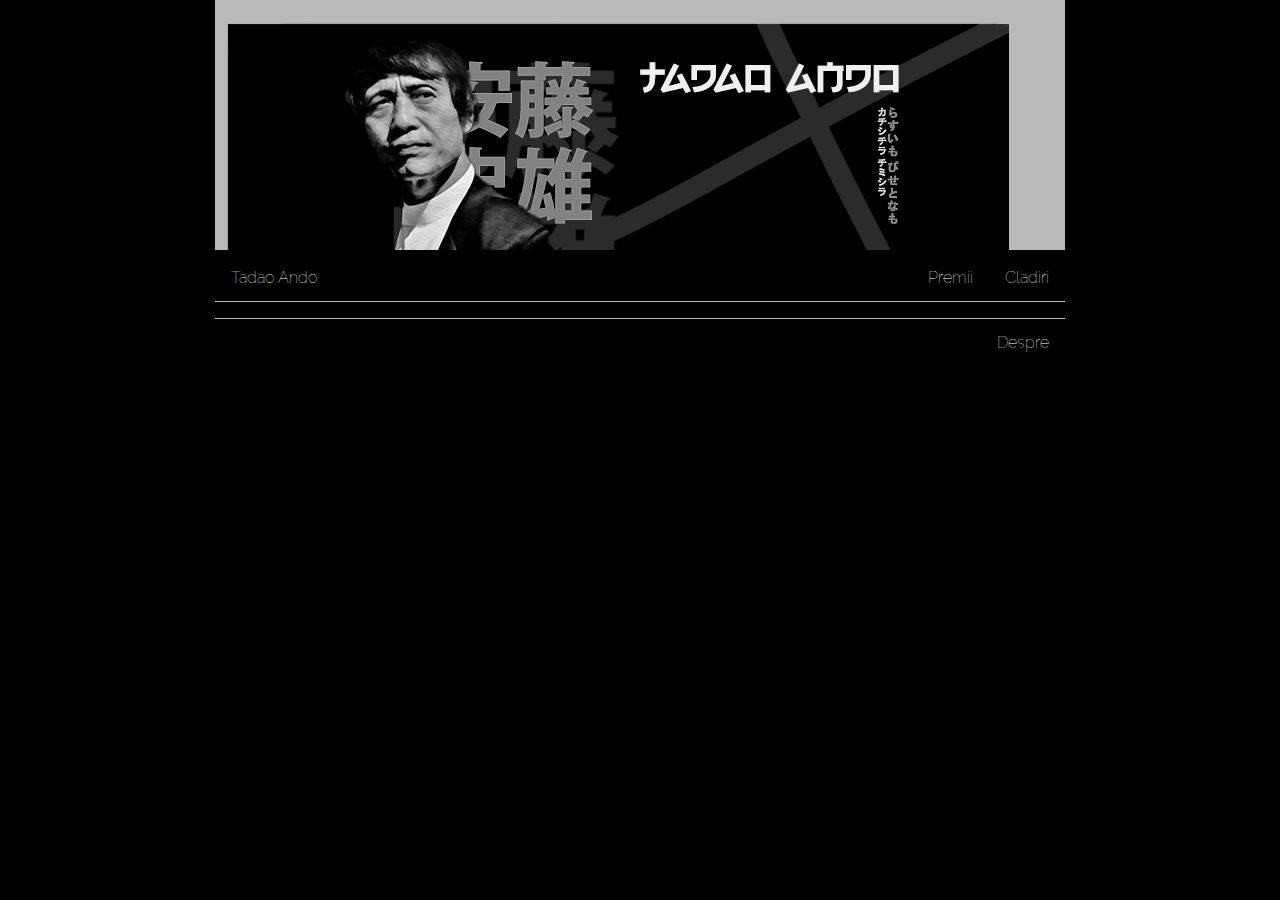
==== cladiri.html @ da0ffe70 "renamed pages" ====
<!DOCTYPE html>

<html style="overflow: visible">

<head>
    <script src="p5.js"></script>
    <script src="p5.sound.min.js"></script>
    <link rel="stylesheet" type="text/css" href="css.css" media="screen" />
    <link rel="stylesheet" type="text/css" href="csspag.css" media="screen" />
</head>

<body style="position: absolute; background-color:black;">

    <div class="bannerstatic" id="bnrstt">
    </div>

    <a href="index.html"><img src="banner.png" class="banner" id="bannerimg"></a>

    <ul class="topnav" id="topnav">
        <li id="home"><a href="tadao.html"><b>Tadao Ando</b></a></li>
        <li><a href="cladiri.html"><b>Cladiri</b></a></li>
        <li><a href="premii.html"><b>Premii</b></a></li>
    </ul>

    <div class="mainbody" id="body">

        <ul class="bottomnav" id="botnav">
            <li><a><b>Despre</b></a>
            </li>
        </ul>
    </div>
    <script src="js static banners/crossstatic.js"></script>
    <script src="js static banners/sketchstatic.js"></script>
</body>

</html>
---- css.css ----
html,
body {
    height: 100%;
    width: 100%;
    padding: 0;
    margin: 0;
    overflow-y: scroll;
    position: absolute;
}

.animation {
    width: 100%;
    height: 100%;
    position: fixed;
    z-index: 1000;
    top: 0;
    left: 0;
}

.banners-container {
    display: table;
    width: 100%;
    height: 100%;
    table-layout: fixed;
    background-color: #000;
}

.banners-container:hover .banner {
    opacity: 0.3;
}

.banners-container .banner {
    display: table-cell;
    height: 100%;
    width: 25%;
    background-size: cover;
    position: relative;
    background-position: center center;
    -webkit-transition: all 300ms ease;
    -moz-transition: all 300ms ease;
    -ms-transition: all 300ms ease;
    -o-transition: all 300ms ease;
    transition: all 300ms ease;
}

.banners-container .banner:hover {
    width: 50%;
    opacity: 1;
}

.banners-container .banner .banner-copy {
    position: absolute;
    bottom: 80px;
    width: 100%;
    text-align: center;
    color: #FFF;
}

.link1::before {
    content: " ";
    position: absolute;
    top: 0;
    left: 0;
    width: 100%;
    height: 100%;
}

canvas {
    display: block;
}

@font-face {
    font-family: "Tadao";
    src: url(Font/raleway.thin.ttf) format("truetype");
}

h1,
h5,
li,
.mainbody {
    font-family: "Tadao", "MS PGothic", sans-serif;
    font-size: 16px;
    color: #fff;
    font-weight: 100;
}

.mainbody {
    font-size: 16px;
    color: #fff;
    font-weight: 100;
}
---- csspag.css ----
.banner {
    position: relative;
    left: calc((100% - 850px)/2);
    z-index: 99;
}

.topnav {
    position: relative;
    left: calc((100% - 850px)/2);
    width: 850px;
    list-style-type: none;
    margin: 0;
    padding: 0;
    overflow: hidden;
    border-style: solid;
    border-top-width: 0px;
    border-right-width: 0px;
    border-left-width: 0px;
    border-bottom-width: 1px;
    border-bottom-color: rgb(185, 185, 185);
    z-index: 100;
}

.bottomnav {
    position: relative;
    top: 100%;
    left: calc((100% - 850px)/2);
    width: 850px;
    list-style-type: none;
    margin: 0;
    padding: 0;
    overflow: hidden;
    border-style: solid;
    border-top-width: 1px;
    border-right-width: 0px;
    border-left-width: 0px;
    border-bottom-width: 0px;
    border-top-color: rgb(185, 185, 185);
    z-index: 101;
}

li {
    float: right;
}

#home {
    float: left;
}

li a {
    display: block;
    color: white;
    text-align: center;
    padding: 14px 16px;
    text-decoration: none;
}

.mainbody {
    position: relative;
    margin: 0;
    padding: 16px;
    position: relative;
    left: calc((100% - 850px)/2);
    width: 850px;
    box-sizing: border-box;
    z-index: 102;
}

.ignorecss {
    all: unset;
}

.bannerstatic {
    position: fixed;
    z-index: 1;
}
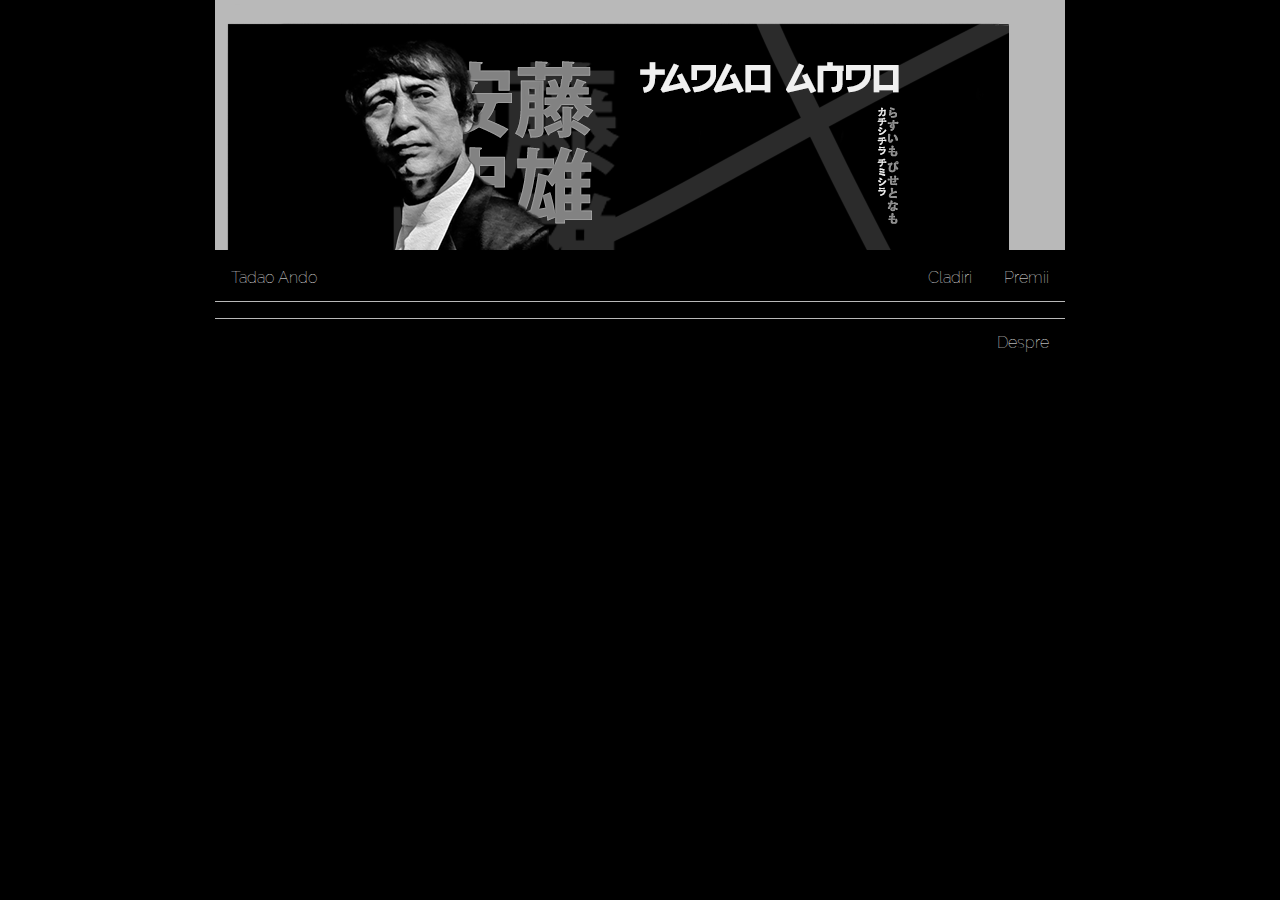
==== commit 0e8ed4bb: "premii" ====
--- a/cladiri.html
+++ b/cladiri.html
@@ -18,8 +18,8 @@
 
     <ul class="topnav" id="topnav">
         <li id="home"><a href="tadao.html"><b>Tadao Ando</b></a></li>
+        <li><a href="premii.html"><b>Premii</b></a></li>
         <li><a href="cladiri.html"><b>Cladiri</b></a></li>
-        <li><a href="premii.html"><b>Premii</b></a></li>
     </ul>
 
     <div class="mainbody" id="body">
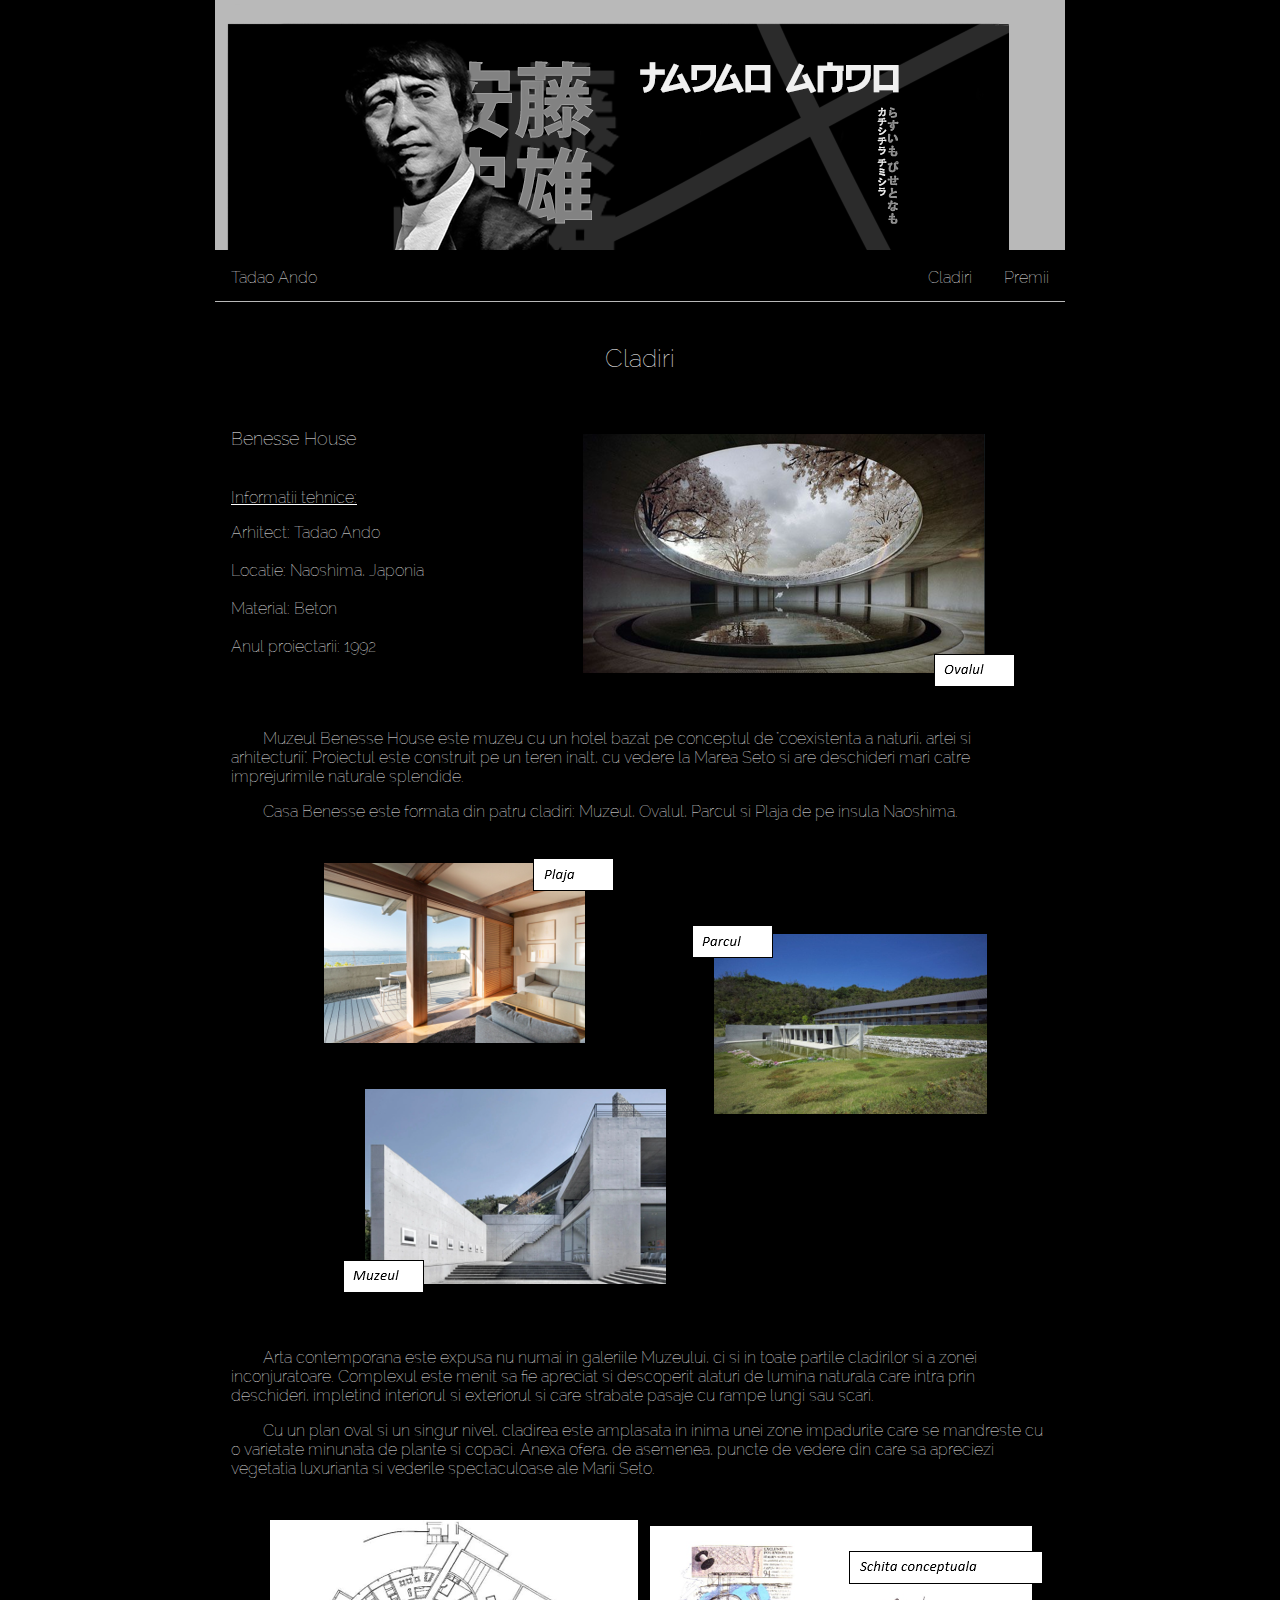
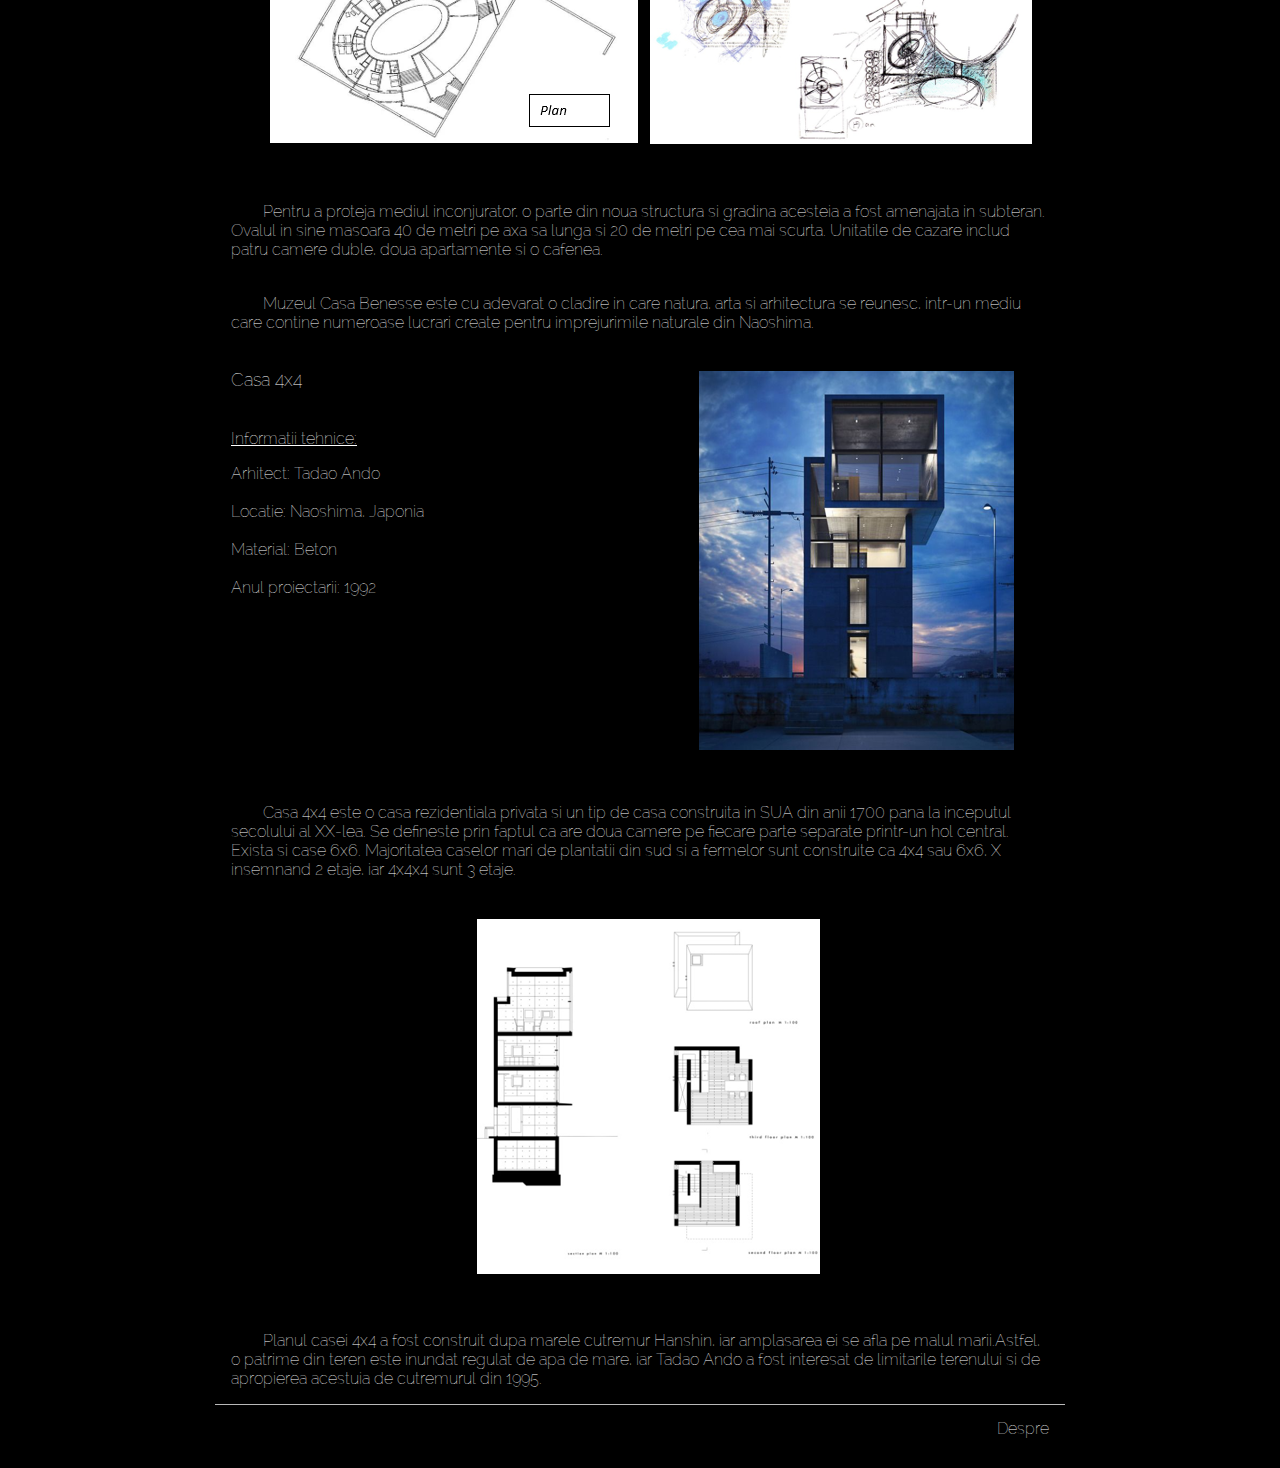
==== commit 46b09091: "work on page 3" ====
--- a/cladiri.html
+++ b/cladiri.html
@@ -7,6 +7,12 @@
     <script src="p5.sound.min.js"></script>
     <link rel="stylesheet" type="text/css" href="css.css" media="screen" />
     <link rel="stylesheet" type="text/css" href="csspag.css" media="screen" />
+
+    <style>
+        #cntr {
+            text-align: center;
+        }
+    </style>
 </head>
 
 <body style="position: absolute; background-color:black;">
@@ -23,6 +29,81 @@
     </ul>
 
     <div class="mainbody" id="body">
+        <div>
+            <p style="font-size: 25px;" id="cntr"><b>Cladiri<br><br></b></p>
+
+            <div>
+                <img style="float: right; margin: 30px; margin-top: 0px;" src="pp3/cld1.png">
+            </div>
+
+            <p style="font-size: 18px;"><b>Benesse House<br><br></b></p>
+
+            <p><u><b>Informatii tehnice:</b></u></p>
+            <p>
+                Arhitect: Tadao Ando<br><br> Locatie: Naoshima, Japonia<br><br> Material: Beton<br><br> Anul proiectarii: 1992<br><br><br><br>
+            </p>
+
+            <p>
+                &emsp;&emsp;Muzeul Benesse House este muzeu cu un hotel bazat pe conceptul de "coexistenta a naturii, artei si arhitecturii". Proiectul este construit pe un teren inalt, cu vedere la Marea Seto si are deschideri mari catre imprejurimile naturale splendide.
+            </p>
+
+            <p>
+                &emsp;&emsp;Casa Benesse este formata din patru cladiri: Muzeul, Ovalul, Parcul si Plaja de pe insula Naoshima.<br><br>
+            </p>
+
+            <div>
+                <img style="float: top; margin: 30px; margin-left: 0px; margin-top: 0px;" src="pp3/cld2.png">
+            </div>
+
+            <p>
+                &emsp;&emsp;Arta contemporana este expusa nu numai in galeriile Muzeului, ci si in toate partile cladirilor si a zonei inconjuratoare. Complexul este menit sa fie apreciat si descoperit alaturi de lumina naturala care intra prin deschideri, impletind
+                interiorul si exteriorul si care strabate pasaje cu rampe lungi sau scari.
+            </p>
+
+            <p>
+                &emsp;&emsp;Cu un plan oval si un singur nivel, cladirea este amplasata in inima unei zone impadurite care se mandreste cu o varietate minunata de plante si copaci. Anexa ofera, de asemenea, puncte de vedere din care sa apreciezi vegetatia luxurianta
+                si vederile spectaculoase ale Marii Seto.<br><br>
+            </p>
+
+            <div>
+                <img style="float: top; margin: 30px; margin-left: 0px; margin-top: 0px;" src="pp3/cld3.png">
+            </div>
+
+            <p>
+                &emsp;&emsp;Pentru a proteja mediul inconjurator, o parte din noua structura si gradina acesteia a fost amenajata in subteran. Ovalul in sine masoara 40 de metri pe axa sa lunga si 20 de metri pe cea mai scurta. Unitatile de cazare includ patru camere
+                duble, doua apartamente si o cafenea. <br><br>
+            </p>
+
+            <p>
+                &emsp;&emsp;Muzeul Casa Benesse este cu adevarat o cladire in care natura, arta si arhitectura se reunesc, intr-un mediu care contine numeroase lucrari create pentru imprejurimile naturale din Naoshima.<br><br>
+            </p>
+
+            <div>
+                <img style="float: right; margin: 30px; margin-top: 0px;" src="pp3/cld4.png">
+            </div>
+
+            <p style="font-size: 18px;"><b>Casa 4x4<br><br></b></p>
+
+            <p><u><b>Informatii tehnice:</b></u></p>
+            <p>
+                Arhitect: Tadao Ando<br><br> Locatie: Naoshima, Japonia<br><br> Material: Beton<br><br> Anul proiectarii: 1992<br><br><br><br><br><br><br><br><br><br><br>
+            </p>
+
+            <p>
+                &emsp;&emsp;Casa 4x4 este o casa rezidentiala privata si un tip de casa construita in SUA din anii 1700 pana la inceputul secolului al XX-lea. Se defineste prin faptul ca are doua camere pe fiecare parte separate printr-un hol central. Exista si case
+                6x6. Majoritatea caselor mari de plantatii din sud si a fermelor sunt construite ca 4x4 sau 6x6, X insemnand 2 etaje, iar 4x4x4 sunt 3 etaje.<br><br>
+            </p>
+
+            <div>
+                <img style="float: top; margin: 30px; margin-left: 0px; margin-top: 0px;" src="pp3/cld5.png">
+            </div>
+
+            <p>
+                &emsp;&emsp;Planul casei 4x4 a fost construit dupa marele cutremur Hanshin, iar amplasarea ei se afla pe malul marii.Astfel, o patrime din teren este inundat regulat de apa de mare, iar Tadao Ando a fost interesat de limitarile terenului si de apropierea
+                acestuia de cutremurul din 1995.
+            </p>
+        </div>
+
 
         <ul class="bottomnav" id="botnav">
             <li><a><b>Despre</b></a>
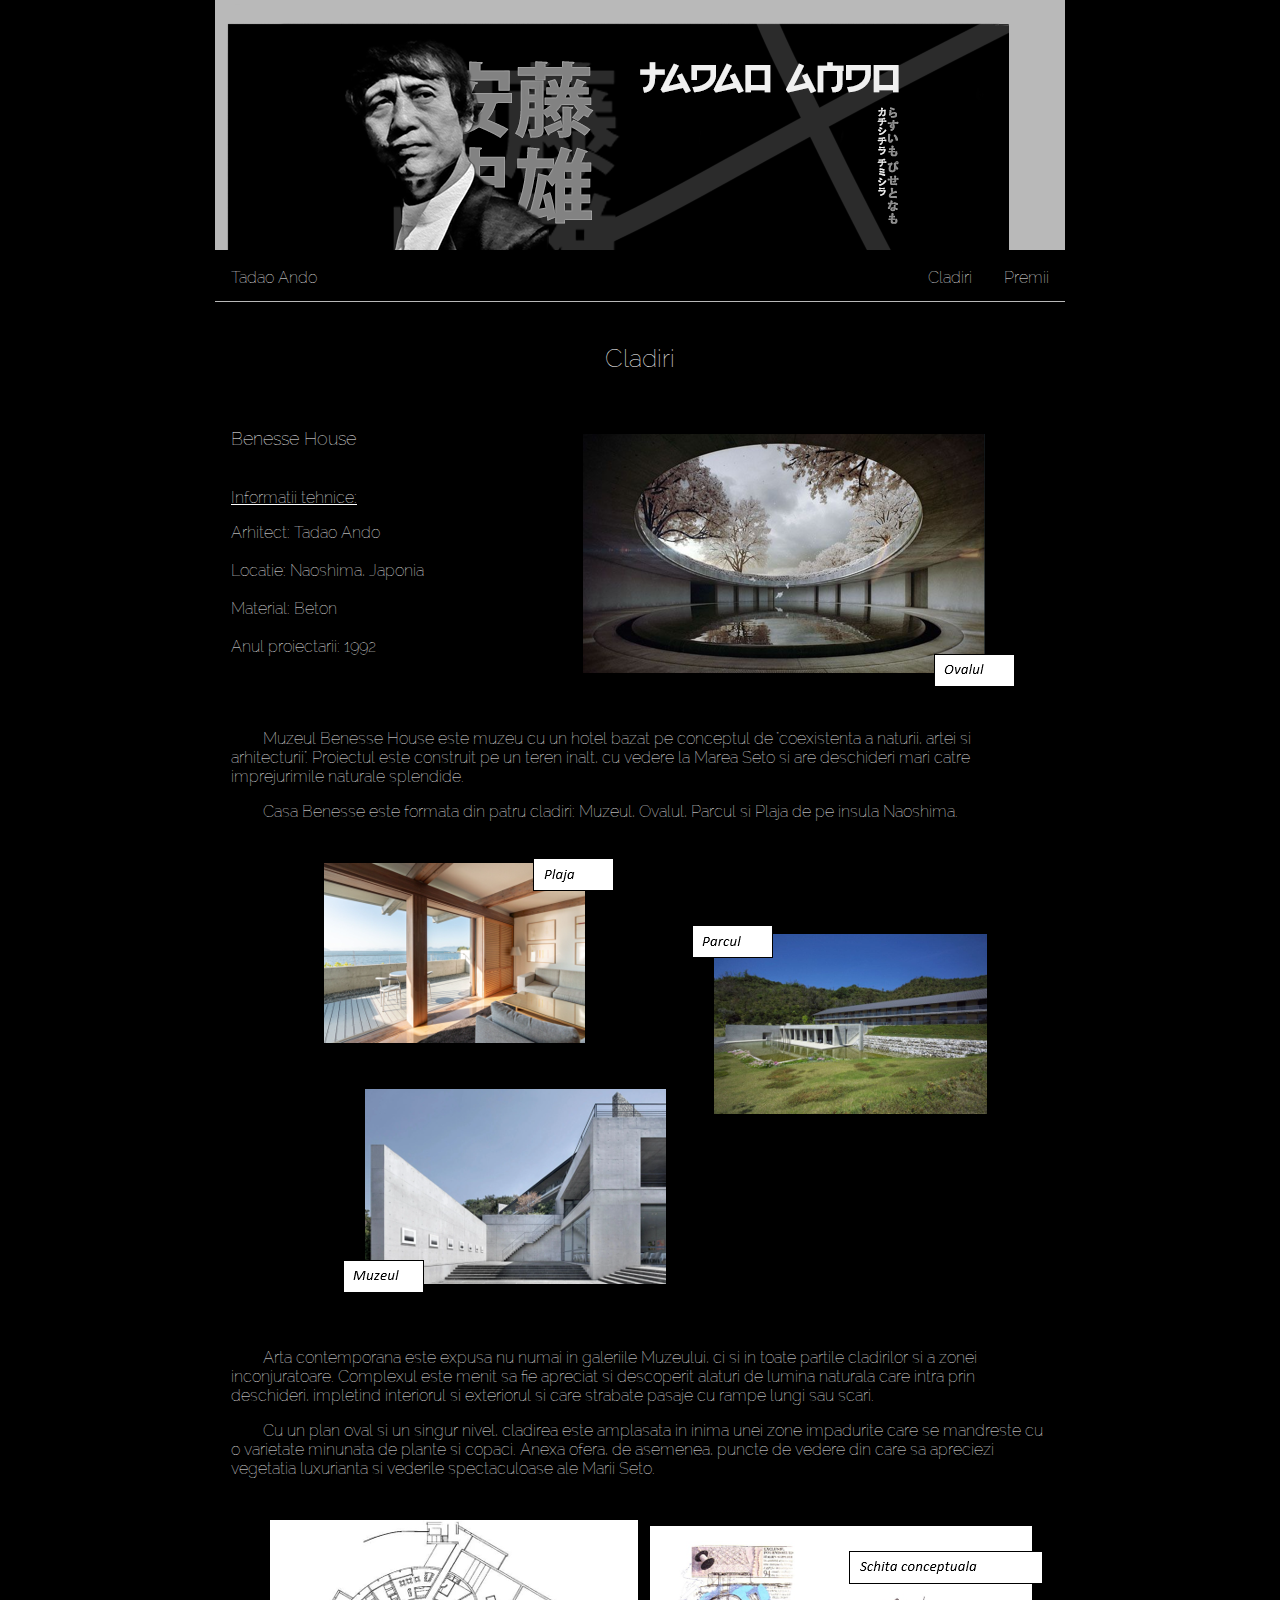
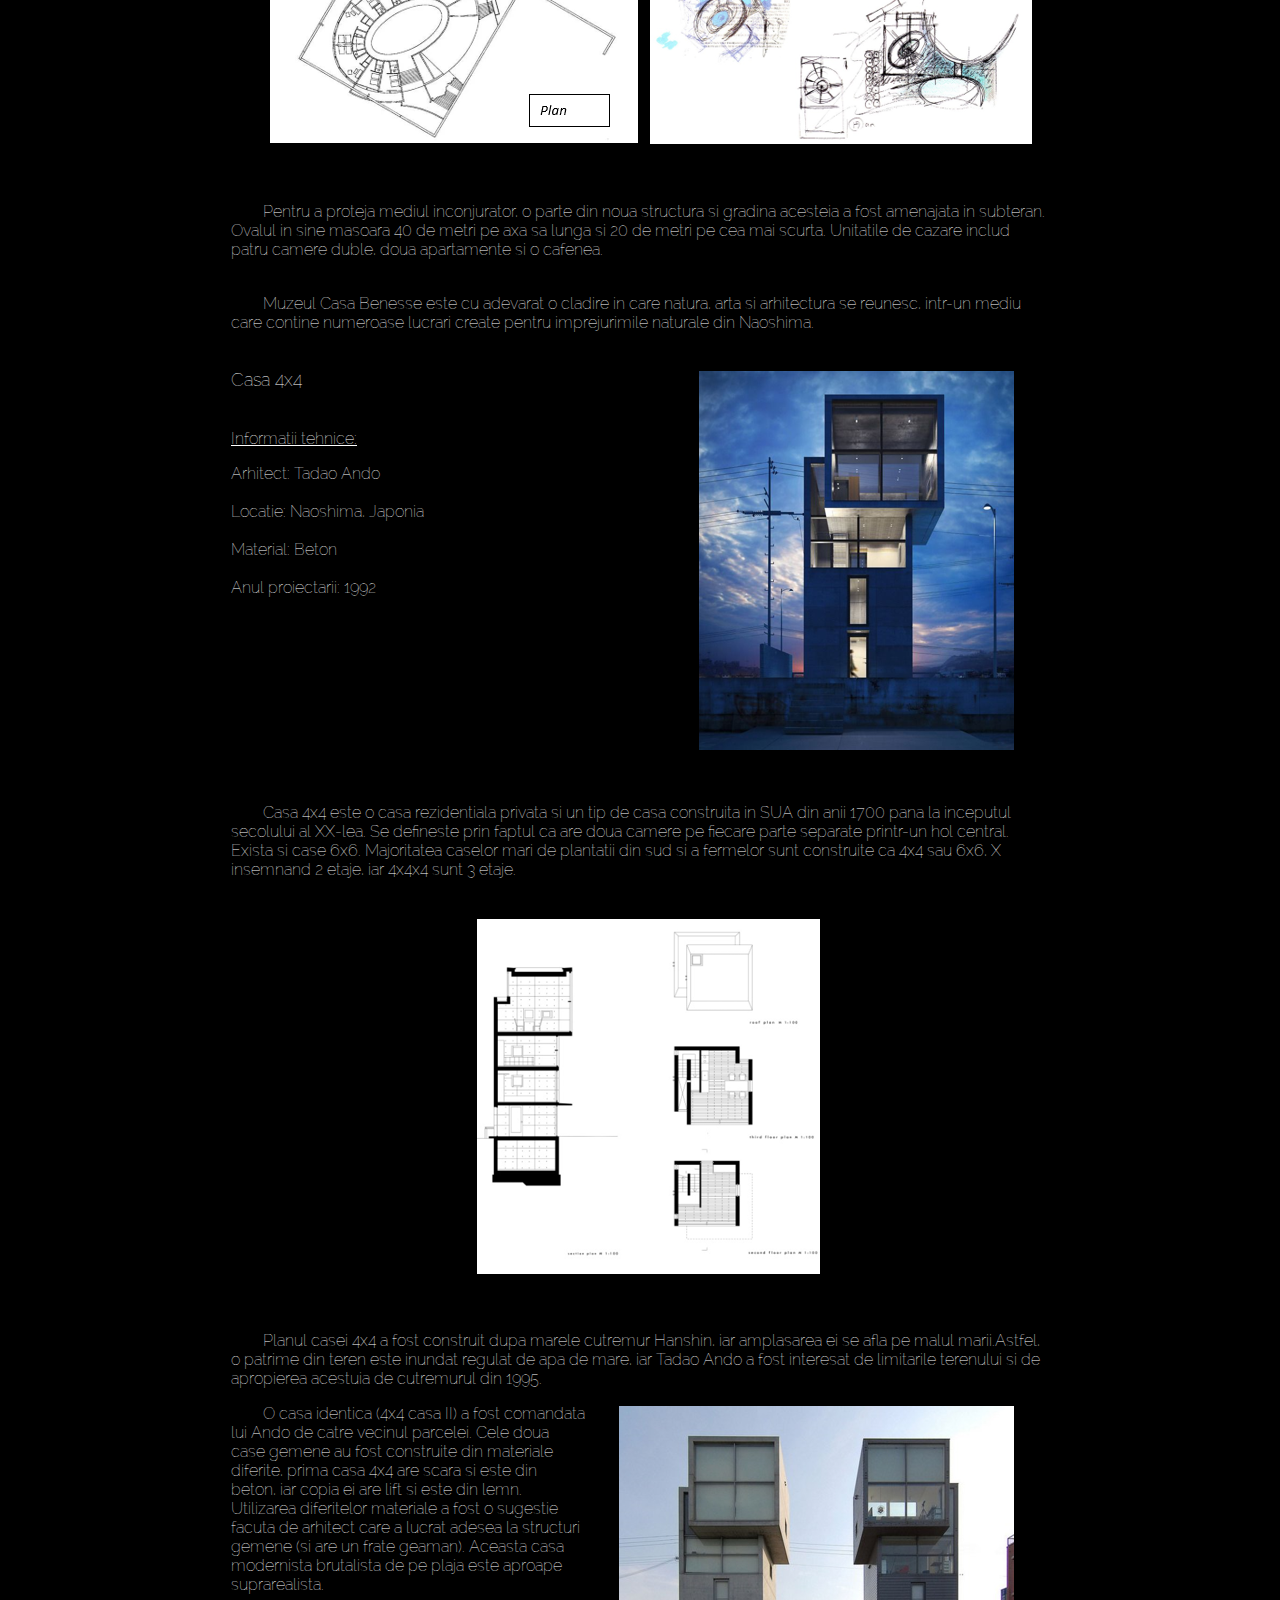
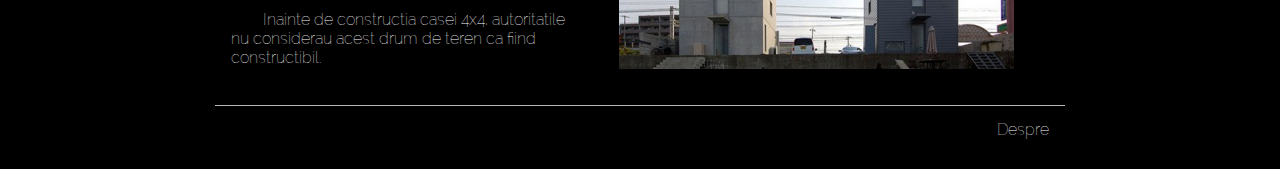
==== commit 67cf6e77: "Update cladiri.html" ====
--- a/cladiri.html
+++ b/cladiri.html
@@ -102,6 +102,19 @@
                 &emsp;&emsp;Planul casei 4x4 a fost construit dupa marele cutremur Hanshin, iar amplasarea ei se afla pe malul marii.Astfel, o patrime din teren este inundat regulat de apa de mare, iar Tadao Ando a fost interesat de limitarile terenului si de apropierea
                 acestuia de cutremurul din 1995.
             </p>
+
+            <div>
+                <img style="float: right; margin: 30px; margin-top: 0px;" src="pp3/cld6.png">
+            </div>
+
+            <p>
+                &emsp;&emsp;O casa identica (4x4 casa II) a fost comandata lui Ando de catre vecinul parcelei. Cele doua case gemene au fost construite din materiale diferite, prima casa 4x4 are scara si este din beton, iar copia ei are lift si este din lemn. Utilizarea
+                diferitelor materiale a fost o sugestie facuta de arhitect care a lucrat adesea la structuri gemene (si are un frate geaman). Aceasta casa modernista brutalista de pe plaja este aproape suprarealista.
+            </p>
+
+            <p>
+                &emsp;&emsp;Inainte de constructia casei 4x4, autoritatile nu considerau acest drum de teren ca fiind constructibil.
+            </p>
         </div>
 
 
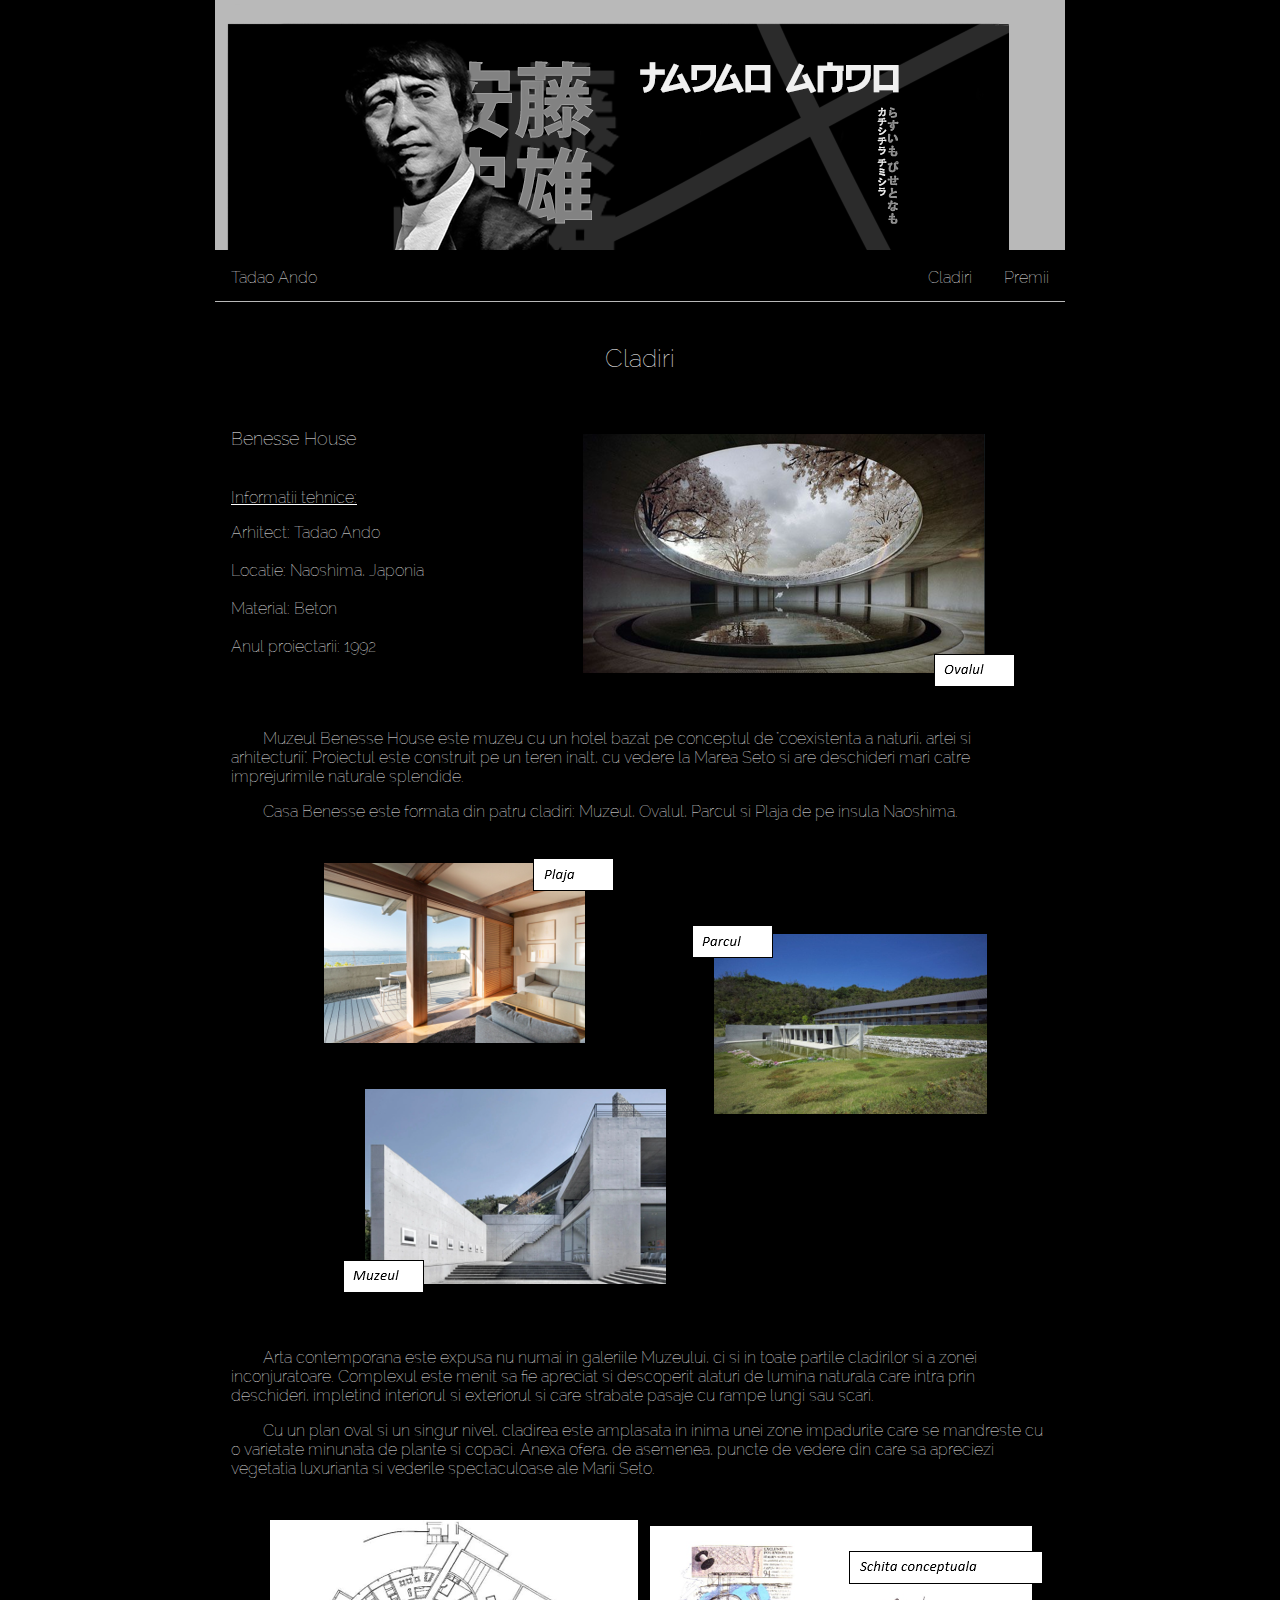
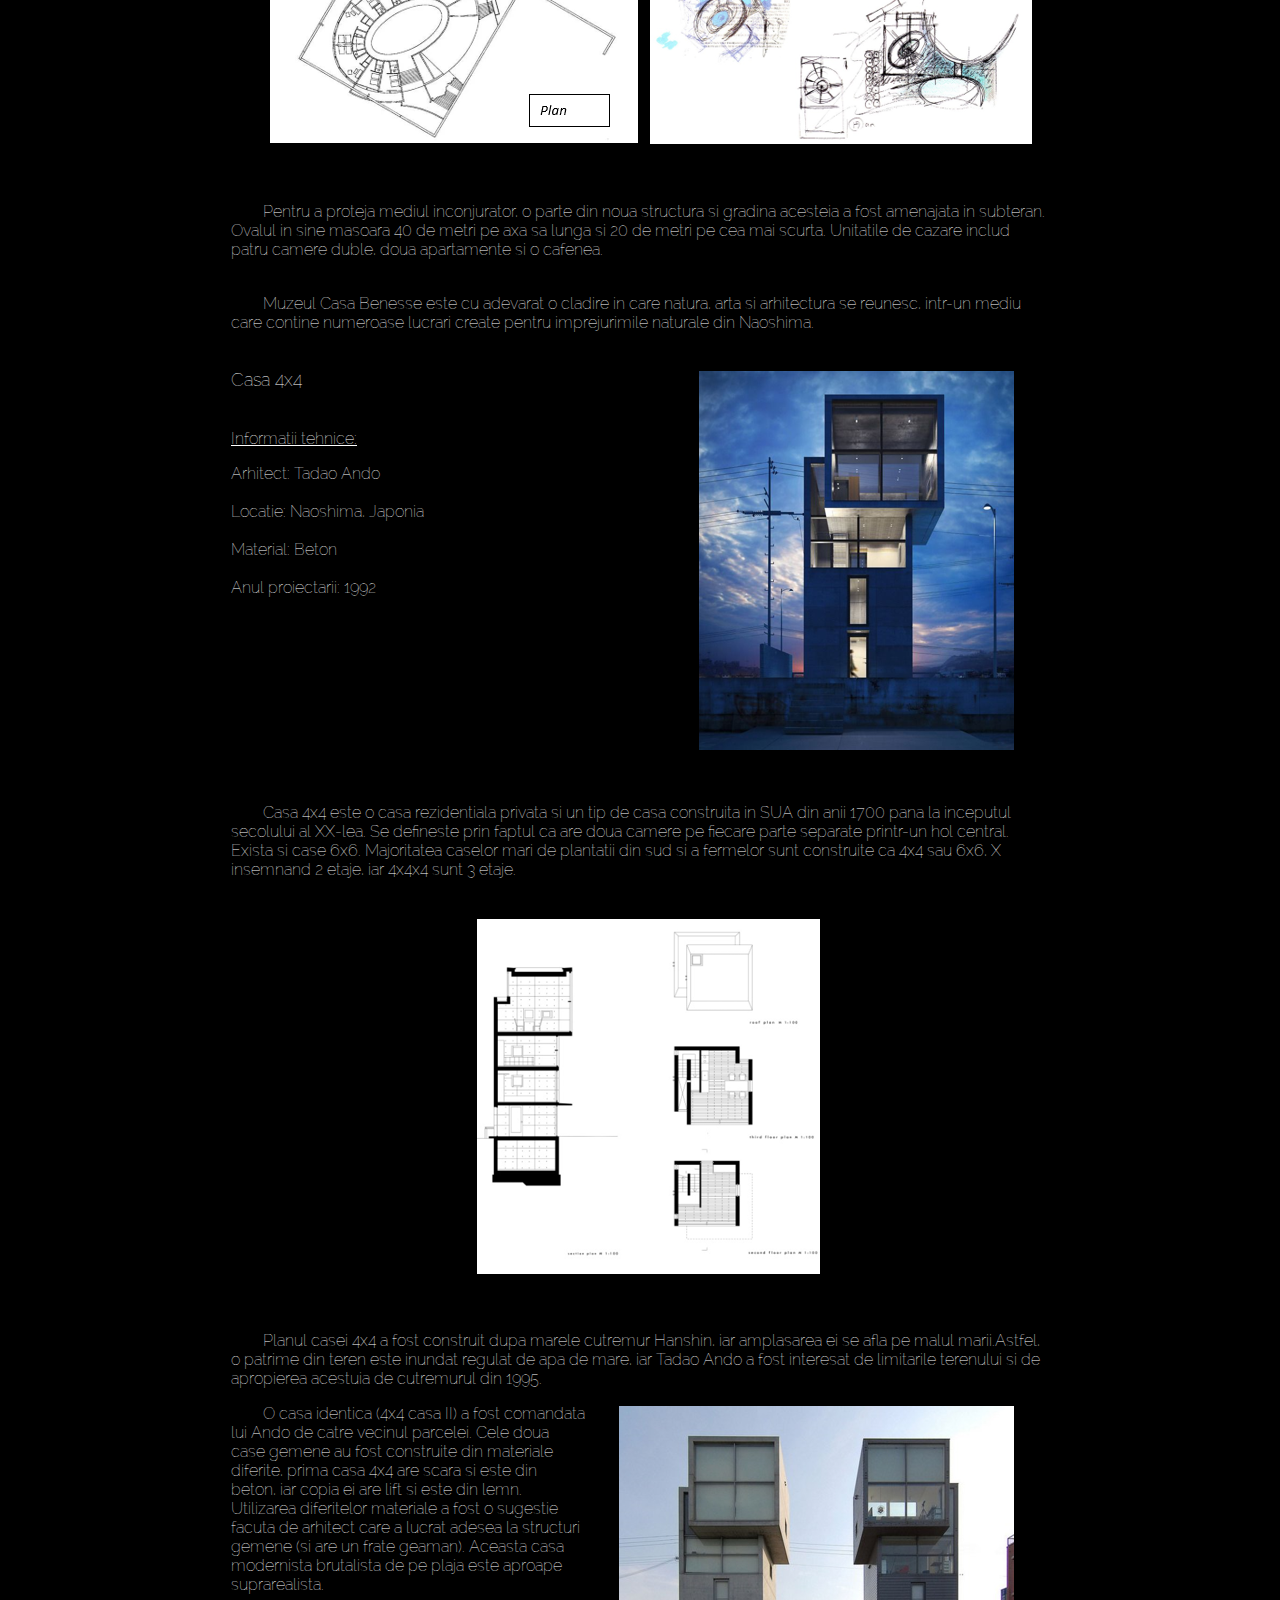
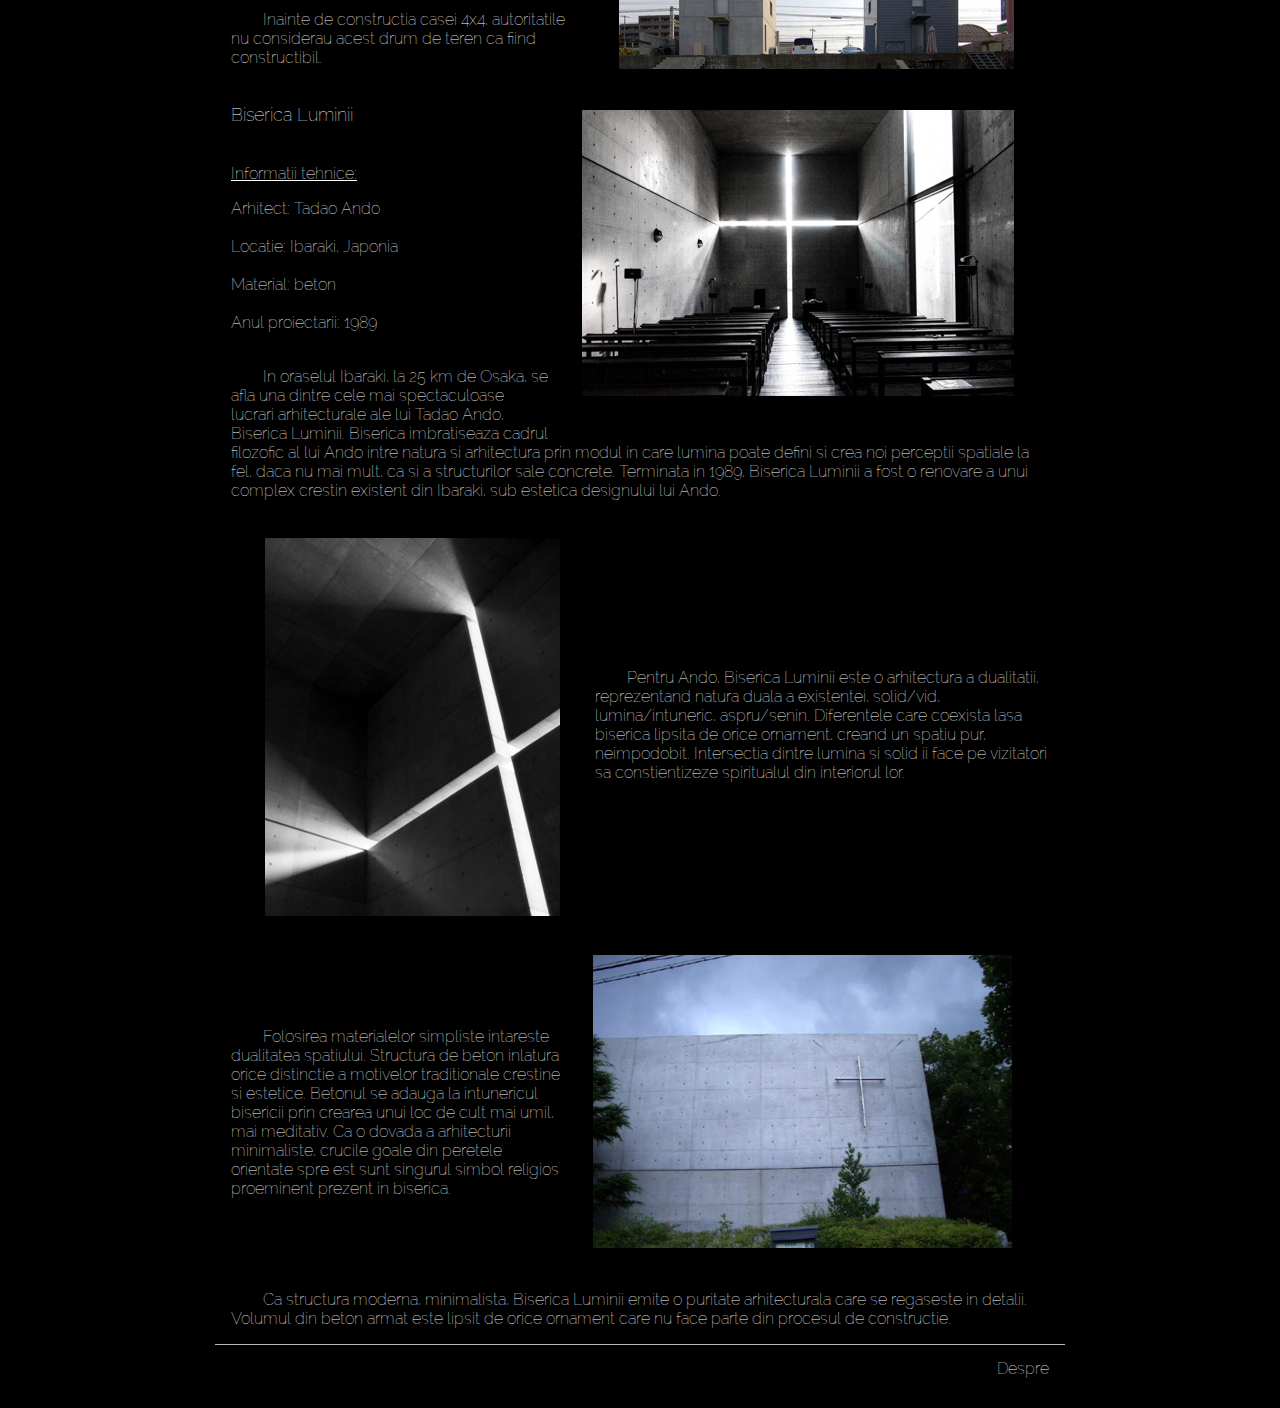
==== commit 825cab48: "Update cladiri.html" ====
--- a/cladiri.html
+++ b/cladiri.html
@@ -113,7 +113,43 @@
             </p>
 
             <p>
-                &emsp;&emsp;Inainte de constructia casei 4x4, autoritatile nu considerau acest drum de teren ca fiind constructibil.
+                &emsp;&emsp;Inainte de constructia casei 4x4, autoritatile nu considerau acest drum de teren ca fiind constructibil.<br><br>
+            </p>
+
+            <div>
+                <img style="float: right; margin: 30px; margin-top: 0px;" src="pp3/cld7.png">
+            </div>
+
+            <p style="font-size: 18px;"><b>Biserica Luminii<br><br></b></p>
+
+            <p><u><b>Informatii tehnice:</b></u></p>
+            <p>
+                Arhitect: Tadao Ando<br><br> Locatie: Ibaraki, Japonia<br><br> Material: beton<br><br> Anul proiectarii: 1989<br><br>
+            </p>
+
+            <p>
+                &emsp;&emsp;In oraselul Ibaraki, la 25 km de Osaka, se afla una dintre cele mai spectaculoase lucrari arhitecturale ale lui Tadao Ando, Biserica Luminii. Biserica imbratiseaza cadrul filozofic al lui Ando intre natura si arhitectura prin modul in care
+                lumina poate defini si crea noi perceptii spatiale la fel, daca nu mai mult, ca si a structurilor sale concrete. Terminata in 1989, Biserica Luminii a fost o renovare a unui complex crestin existent din Ibaraki, sub estetica designului
+                lui Ando.<br><br>
+            </p>
+
+            <div>
+                <img style="float: left; margin: 30px; margin-top: 0px;" src="pp3/cld8.png">
+            </div>
+
+            <p><br><br><br><br><br><br><br> &emsp;&emsp;Pentru Ando, Biserica Luminii este o arhitectura a dualitatii, reprezentand natura duala a existentei, solid/vid, lumina/intuneric, aspru/senin. Diferentele care coexista lasa biserica lipsita de orice
+                ornament, creand un spatiu pur, neimpodobit. Intersectia dintre lumina si solid ii face pe vizitatori sa constientizeze spiritualul din interiorul lor.
+            </p>
+
+            <div>
+                <img style="float: right; margin: 30px; margin-top: 0px;" src="pp3/cld9.png">
+            </div>
+
+            <p><br><br><br><br><br><br><br><br><br><br><br><br>&emsp;&emsp;Folosirea materialelor simpliste intareste dualitatea spatiului. Structura de beton inlatura orice distinctie a motivelor traditionale crestine si estetice. Betonul se adauga la intunericul
+                bisericii prin crearea unui loc de cult mai umil, mai meditativ. Ca o dovada a arhitecturii minimaliste, crucile goale din peretele orientate spre est sunt singurul simbol religios proeminent prezent in biserica.
+            </p>
+
+            <p><br><br><br><br>&emsp;&emsp;Ca structura moderna, minimalista, Biserica Luminii emite o puritate arhitecturala care se regaseste in detalii. Volumul din beton armat este lipsit de orice ornament care nu face parte din procesul de constructie.
             </p>
         </div>
 
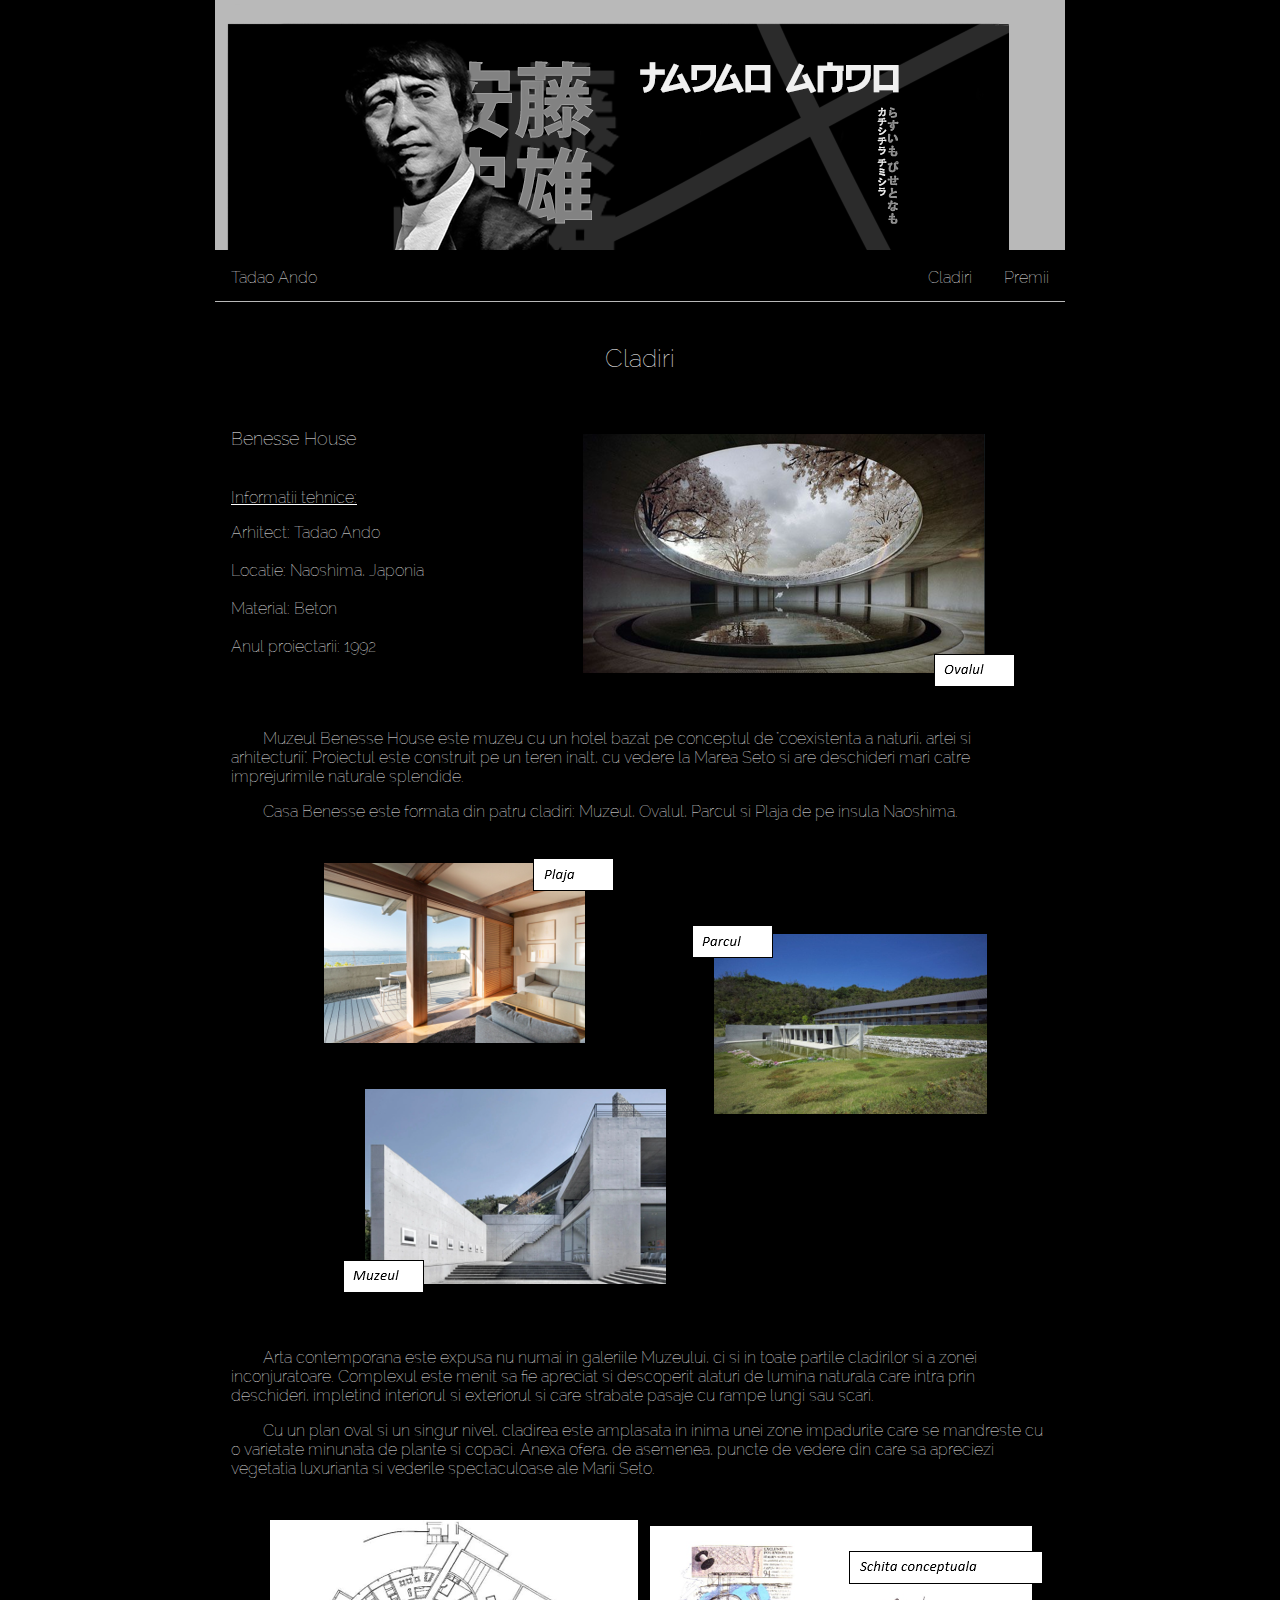
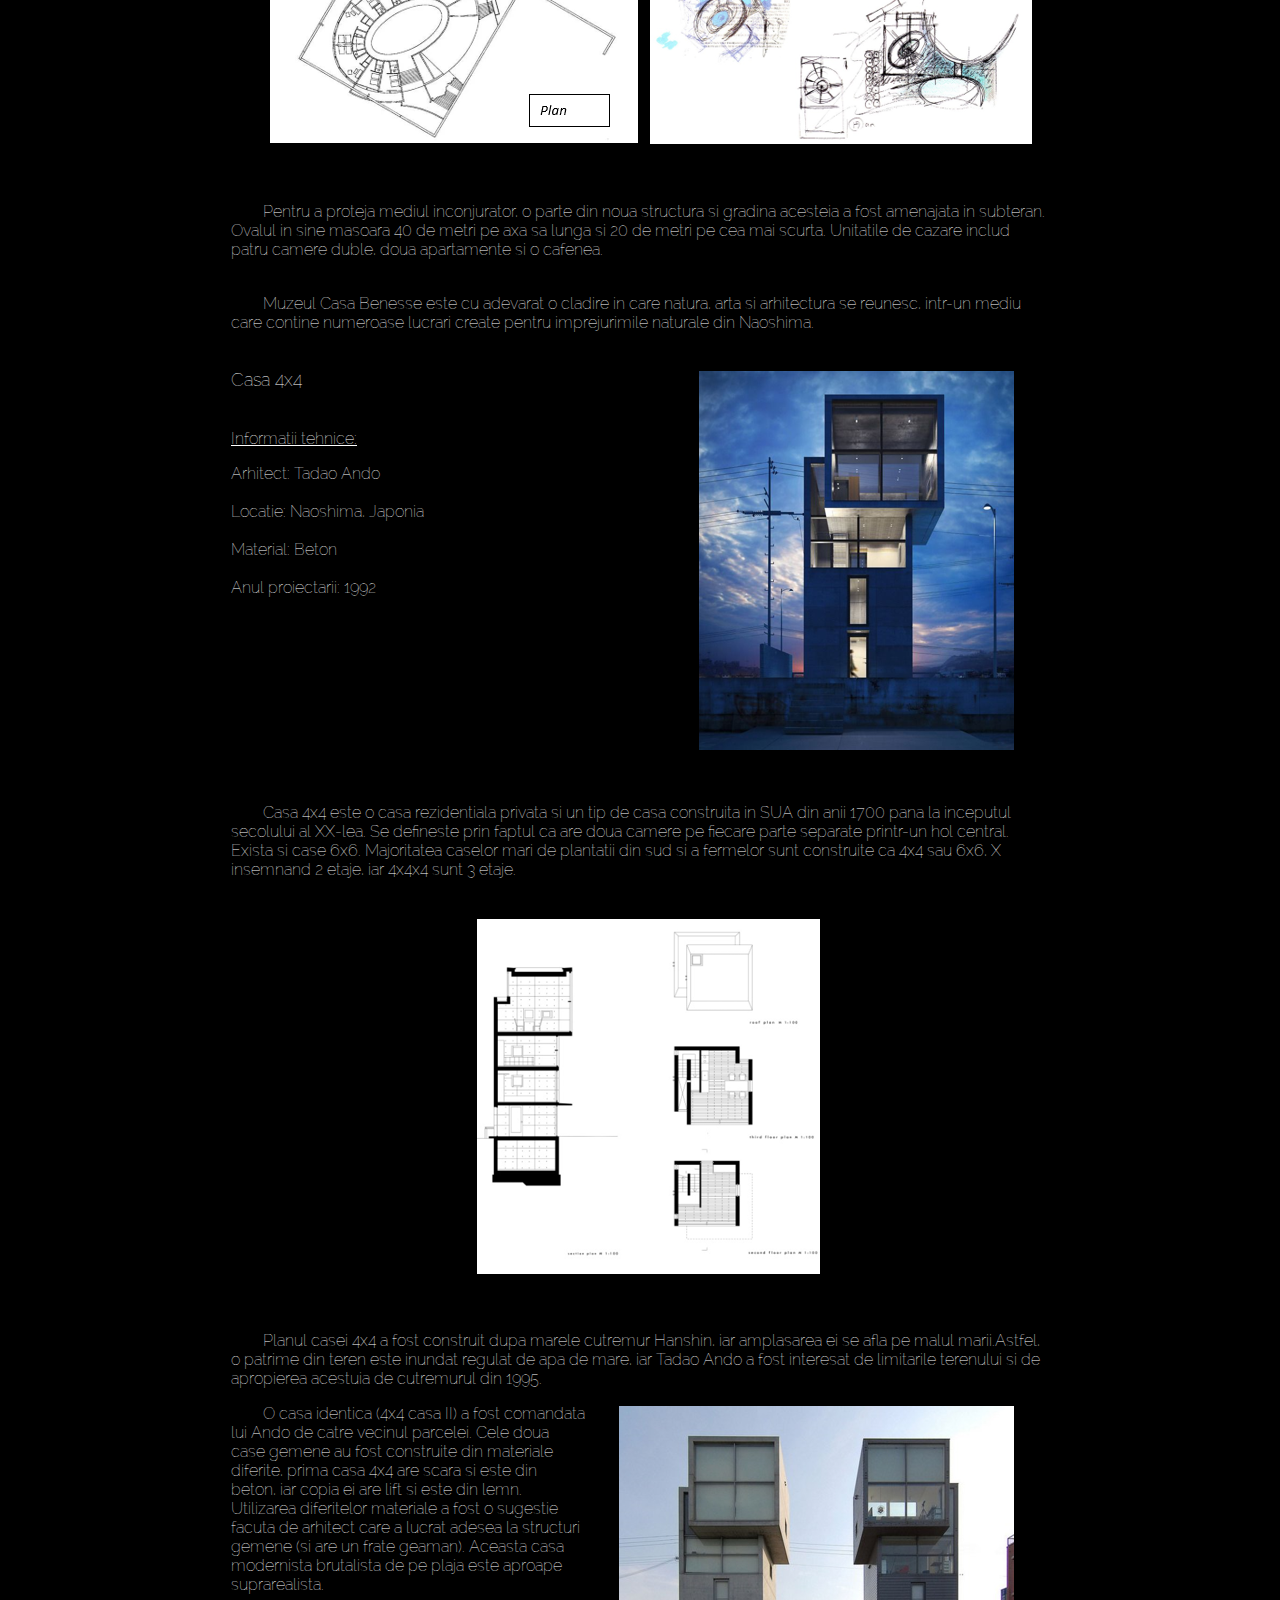
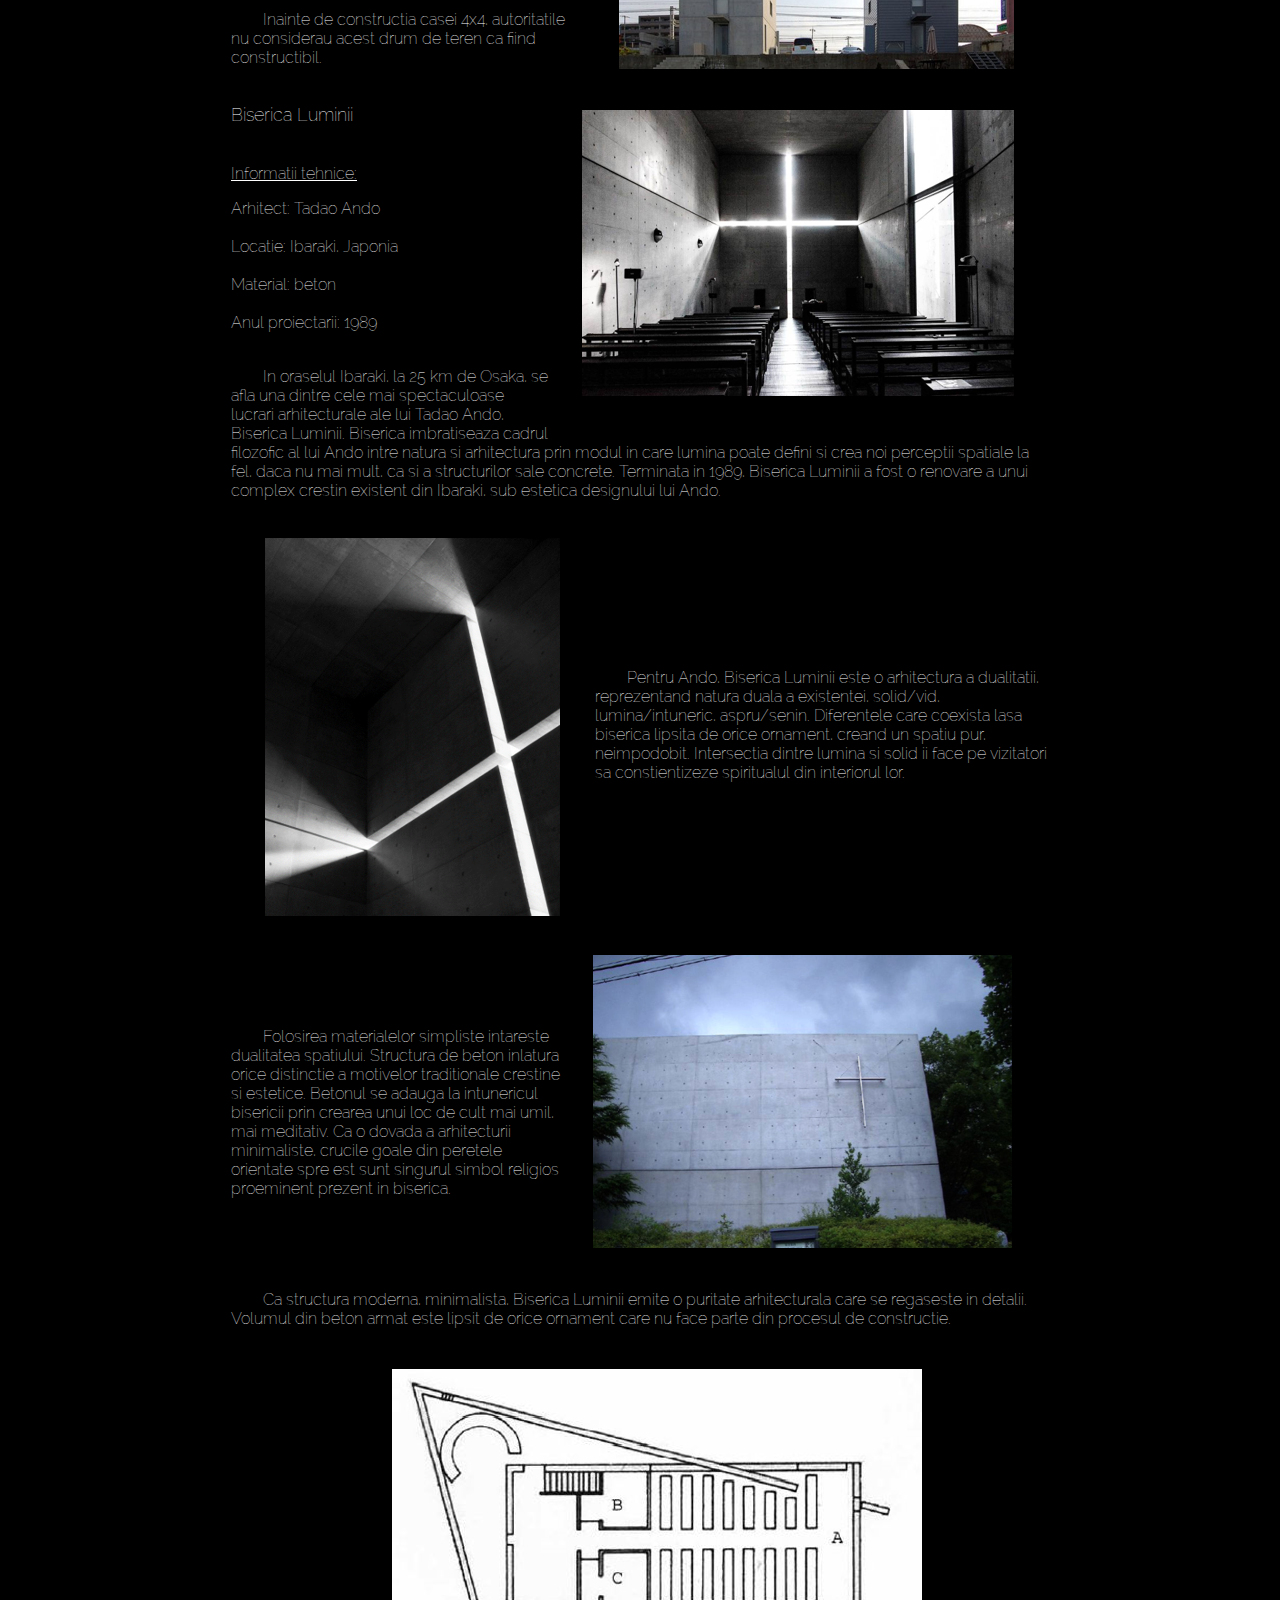
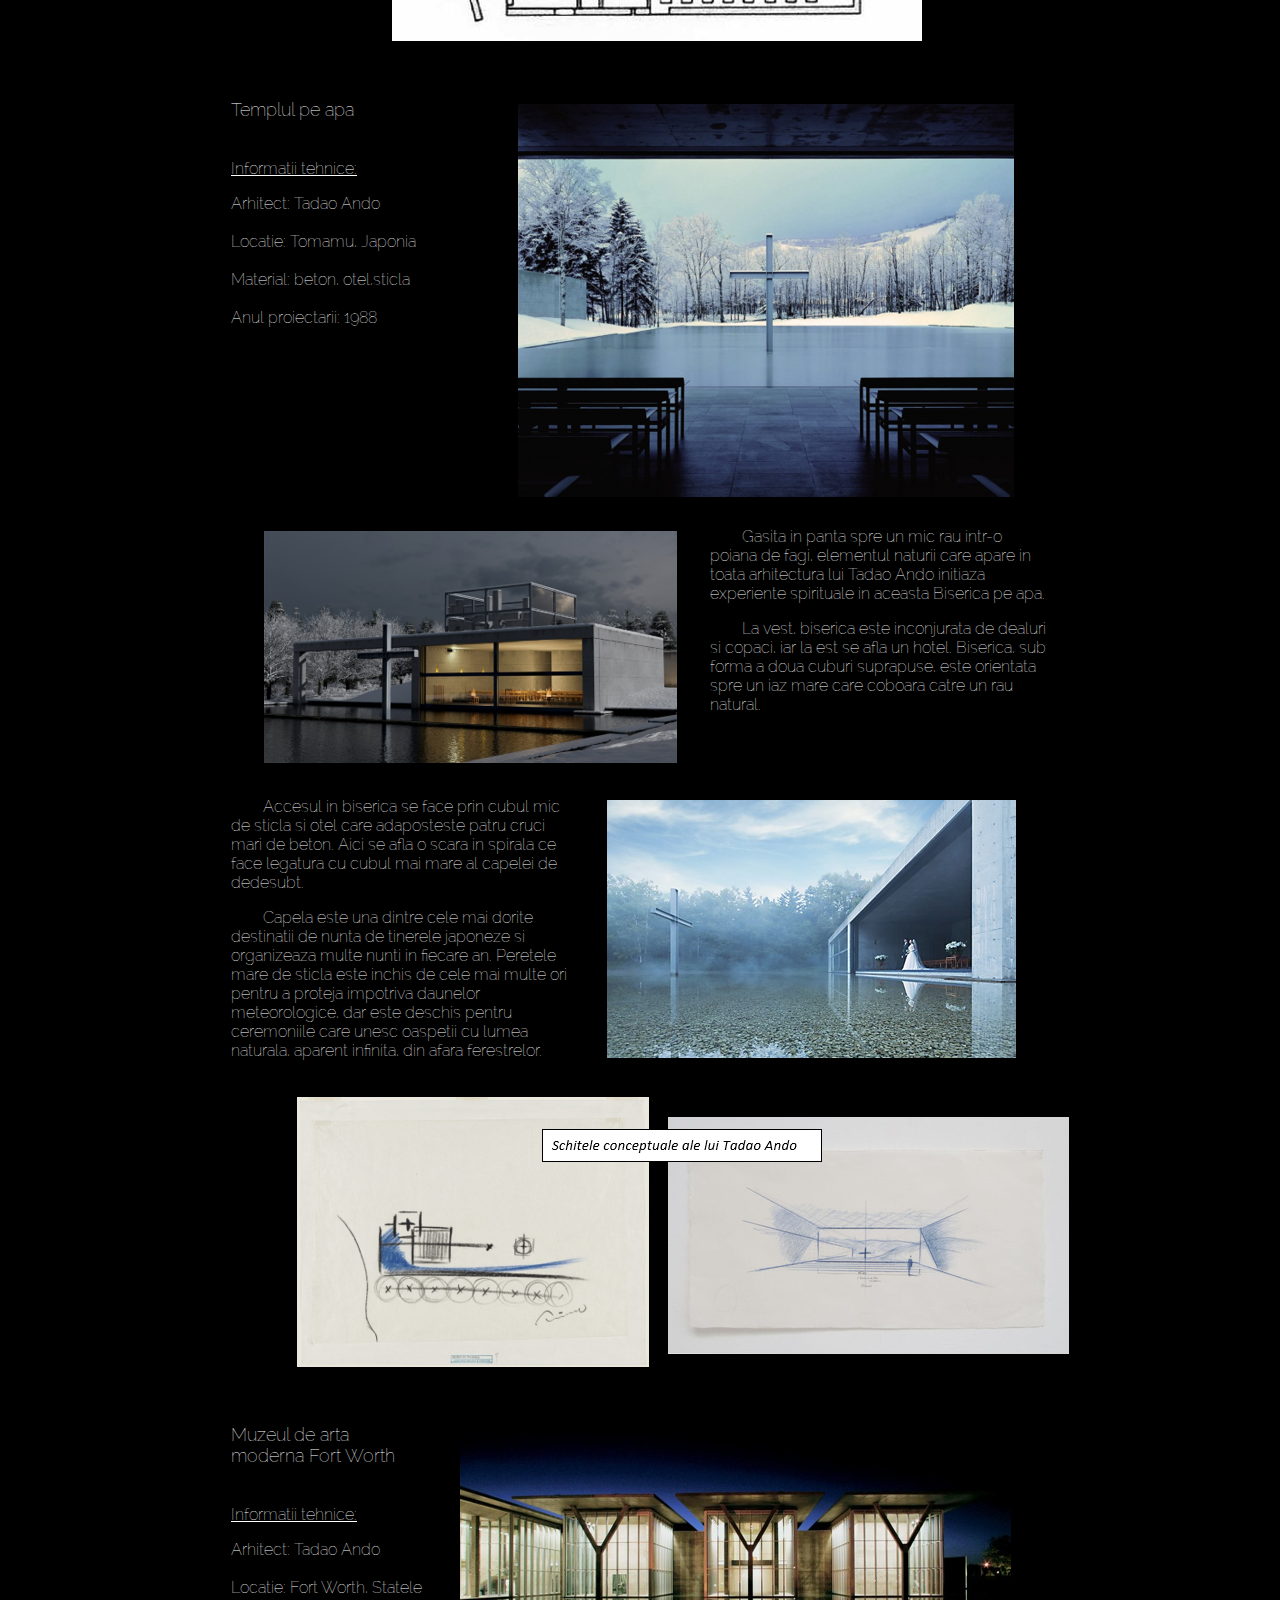
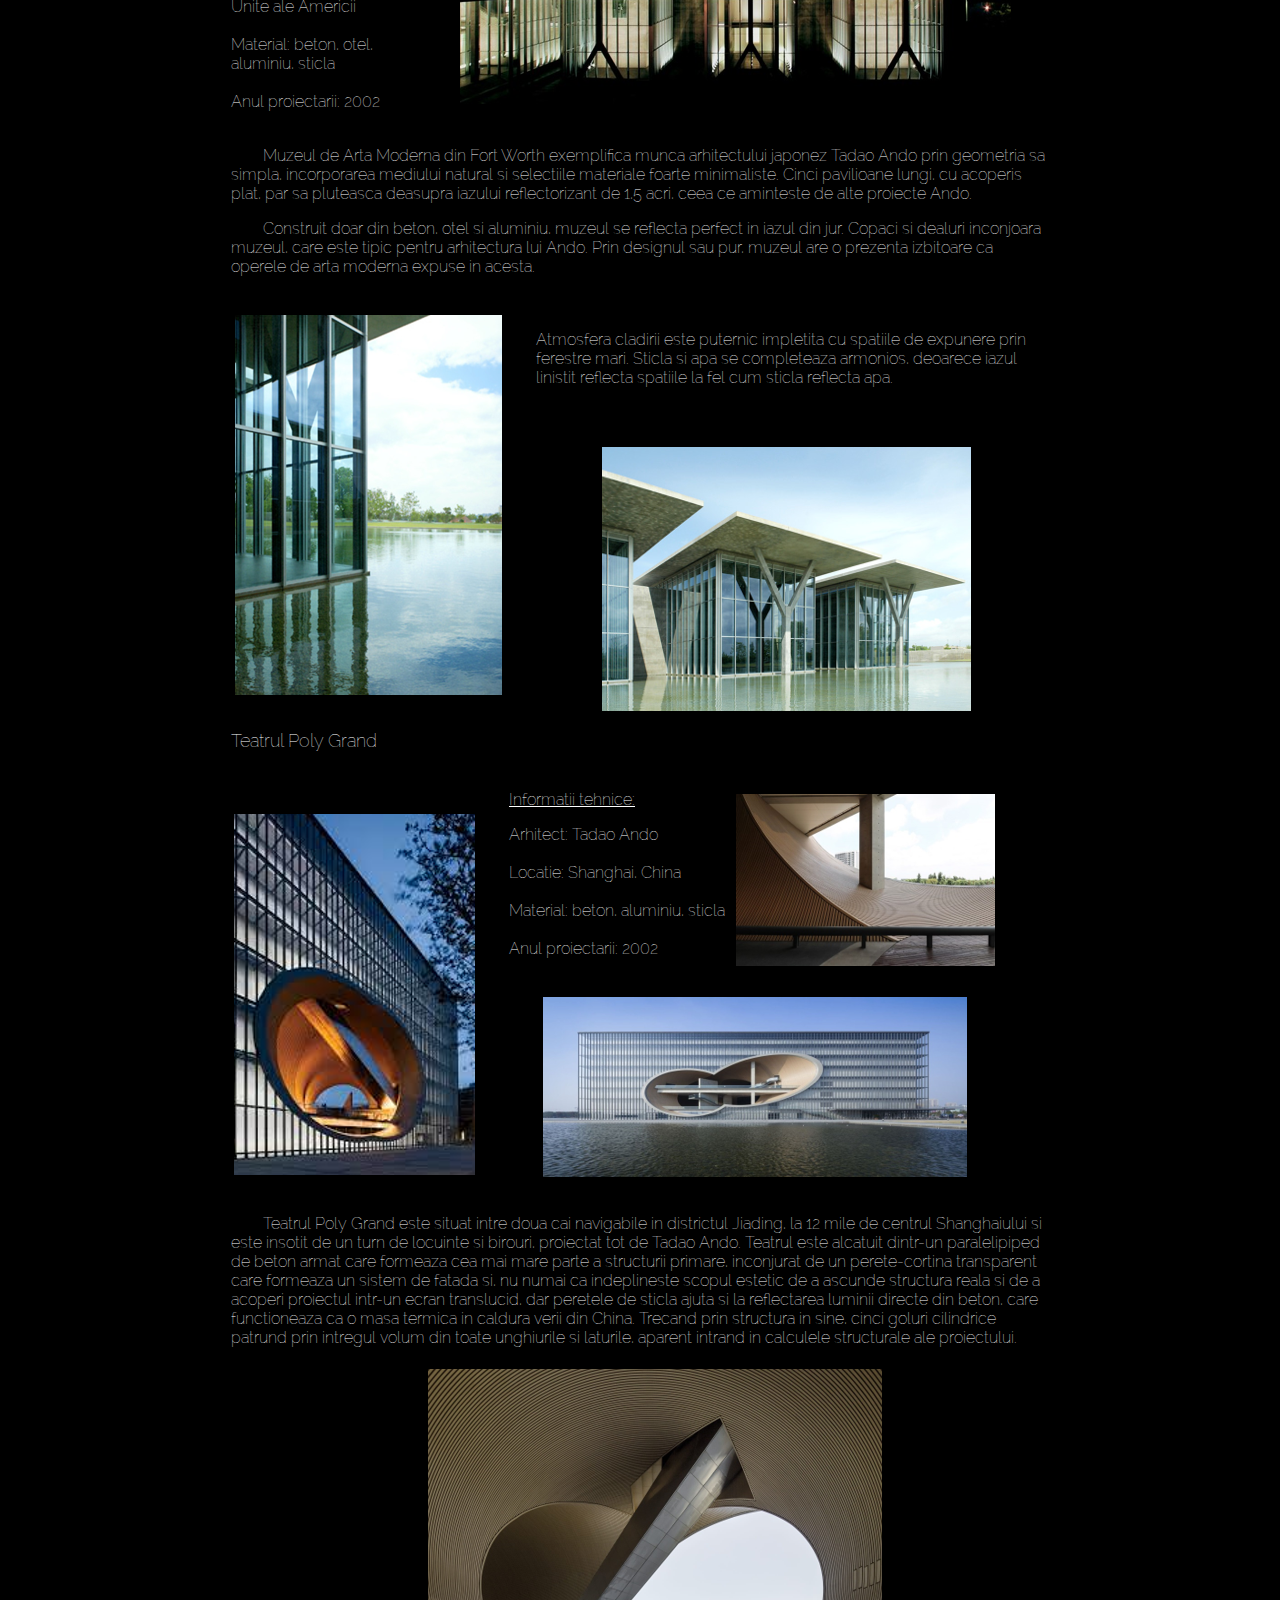
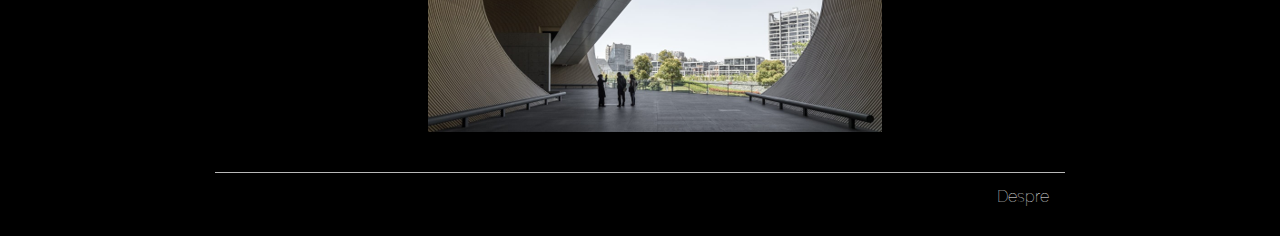
==== commit a5e06d78: "finished pages" ====
--- a/cladiri.html
+++ b/cladiri.html
@@ -150,7 +150,115 @@
             </p>
 
             <p><br><br><br><br>&emsp;&emsp;Ca structura moderna, minimalista, Biserica Luminii emite o puritate arhitecturala care se regaseste in detalii. Volumul din beton armat este lipsit de orice ornament care nu face parte din procesul de constructie.
-            </p>
+                <br><br>
+            </p>
+
+            <div>
+                <img style="float: top; margin: 30px; margin-left: 0px; margin-top: 0px;" src="pp3/cld.png">
+            </div>
+
+            <div>
+                <img style="float: right; margin: 30px; margin-top: 0px;" src="pp3/cld10.png">
+            </div>
+
+            <p style="font-size: 18px;"><b>Templul pe apa<br><br></b></p>
+
+            <p><u><b>Informatii tehnice:</b></u></p>
+            <p>
+                Arhitect: Tadao Ando<br><br> Locatie: Tomamu, Japonia<br><br> Material: beton, otel,sticla<br><br> Anul proiectarii: 1988<br><br><br><br><br><br><br><br><br><br>
+            </p>
+
+            <div>
+                <img style="float: left; margin: 30px; margin-top: 0px;" src="pp3/cld11.png">
+            </div>
+
+            <p>
+                &emsp;&emsp;Gasita in panta spre un mic rau intr-o poiana de fagi, elementul naturii care apare in toata arhitectura lui Tadao Ando initiaza experiente spirituale in aceasta Biserica pe apa.
+            </p>
+
+            <p>
+                &emsp;&emsp;La vest, biserica este inconjurata de dealuri si copaci, iar la est se afla un hotel. Biserica, sub forma a doua cuburi suprapuse, este orientata spre un iaz mare care coboara catre un rau natural.
+            </p>
+
+            <div>
+                <img style="float: right; margin: 30px; margin-top: 0px;" src="pp3/cld12.png">
+            </div>
+
+            <p>
+                <br><br><br>&emsp;&emsp;Accesul in biserica se face prin cubul mic de sticla si otel care adaposteste patru cruci mari de beton. Aici se afla o scara in spirala ce face legatura cu cubul mai mare al capelei de dedesubt.
+            </p>
+
+            <p>
+                &emsp;&emsp;Capela este una dintre cele mai dorite destinatii de nunta de tinerele japoneze si organizeaza multe nunti in fiecare an. Peretele mare de sticla este inchis de cele mai multe ori pentru a proteja impotriva daunelor meteorologice, dar este
+                deschis pentru ceremoniile care unesc oaspetii cu lumea naturala, aparent infinita, din afara ferestrelor.
+            </p>
+
+            <div>
+                <img style="float: top; margin: 30px; margin-right: 0px; margin-top: 0px;" src="pp3/cld13.png">
+            </div>
+
+            <div>
+                <img style="float: right; margin: 30px; margin-top: 20px;" src="pp3/cld14.png">
+            </div>
+
+            <p style="font-size: 18px;"><b>Muzeul de arta moderna Fort Worth<br><br></b></p>
+
+            <p><u><b>Informatii tehnice:</b></u></p>
+            <p>
+                Arhitect: Tadao Ando<br><br> Locatie: Fort Worth, Statele Unite ale Americii <br><br> Material: beton, otel, aluminiu, sticla<br><br> Anul proiectarii: 2002<br><br>
+            </p>
+
+            <p>&emsp;&emsp;Muzeul de Arta Moderna din Fort Worth exemplifica munca arhitectului japonez Tadao Ando prin geometria sa simpla, incorporarea mediului natural si selectiile materiale foarte minimaliste. Cinci pavilioane lungi, cu acoperis plat,
+                par sa pluteasca deasupra iazului reflectorizant de 1,5 acri, ceea ce aminteste de alte proiecte Ando.
+            </p>
+
+            <p>&emsp;&emsp;Construit doar din beton, otel si aluminiu, muzeul se reflecta perfect in iazul din jur. Copaci si dealuri inconjoara muzeul, care este tipic pentru arhitectura lui Ando. Prin designul sau pur, muzeul are o prezenta izbitoare ca
+                operele de arta moderna expuse in acesta.
+            </p>
+
+            <div>
+                <img style="float: left; margin: 30px; margin-left: 0px; margin-top: 20px;" src="pp3/cld15.png">
+            </div>
+
+            <p>
+                <br><br>Atmosfera cladirii este puternic impletita cu spatiile de expunere prin ferestre mari. Sticla si apa se completeaza armonios, deoarece iazul linistit reflecta spatiile la fel cum sticla reflecta apa.
+                <br><br>
+            </p>
+
+            <div>
+                <img style="float: right; margin: 30px; margin-right: 75px; margin-top: 20px;" src="pp3/cld16.png">
+            </div>
+
+            <p style="font-size: 18px;"><b>Teatrul Poly Grand<br><br></b></p>
+
+            <div>
+                <img style="float: left; margin: 30px; margin-left: 0px; margin-top: 20px;" src="pp3/cld17.png">
+            </div>
+
+            <div>
+                <img style="float: right; margin: 50px; margin-left: 0px; margin-bottom: 20px; margin-top: 0px;" src="pp3/cld19.png">
+            </div>
+
+            <p><u><b>Informatii tehnice:</b></u></p>
+            <p>
+                Arhitect: Tadao Ando<br><br> Locatie: Shanghai, China<br><br> Material: beton, aluminiu, sticla<br><br> Anul proiectarii: 2002
+            </p>
+
+            <div>
+                <img style="float: top; margin: 30px; margin-bottom:10px; margin-right: 0px; margin-top: 0px;" src="pp3/cld18.png">
+            </div>
+
+            <p>
+                &emsp;&emsp;Teatrul Poly Grand este situat intre doua cai navigabile in districtul Jiading, la 12 mile de centrul Shanghaiului si este insotit de un turn de locuinte si birouri, proiectat tot de Tadao Ando. Teatrul este alcatuit dintr-un paralelipiped
+                de beton armat care formeaza cea mai mare parte a structurii primare, inconjurat de un perete-cortina transparent care formeaza un sistem de fatada si, nu numai ca indeplineste scopul estetic de a ascunde structura reala si de a acoperi
+                proiectul intr-un ecran translucid, dar peretele de sticla ajuta si la reflectarea luminii directe din beton, care functioneaza ca o masa termica in caldura verii din China. Trecand prin structura in sine, cinci goluri cilindrice patrund
+                prin intregul volum din toate unghiurile si laturile, aparent intrand in calculele structurale ale proiectului.
+            </p>
+
+            <div>
+                <img style="float: top; margin: 30px; margin-left: 0px; margin-top: 0px;" src="pp3/cld21.png">
+            </div>
+
         </div>
 
 
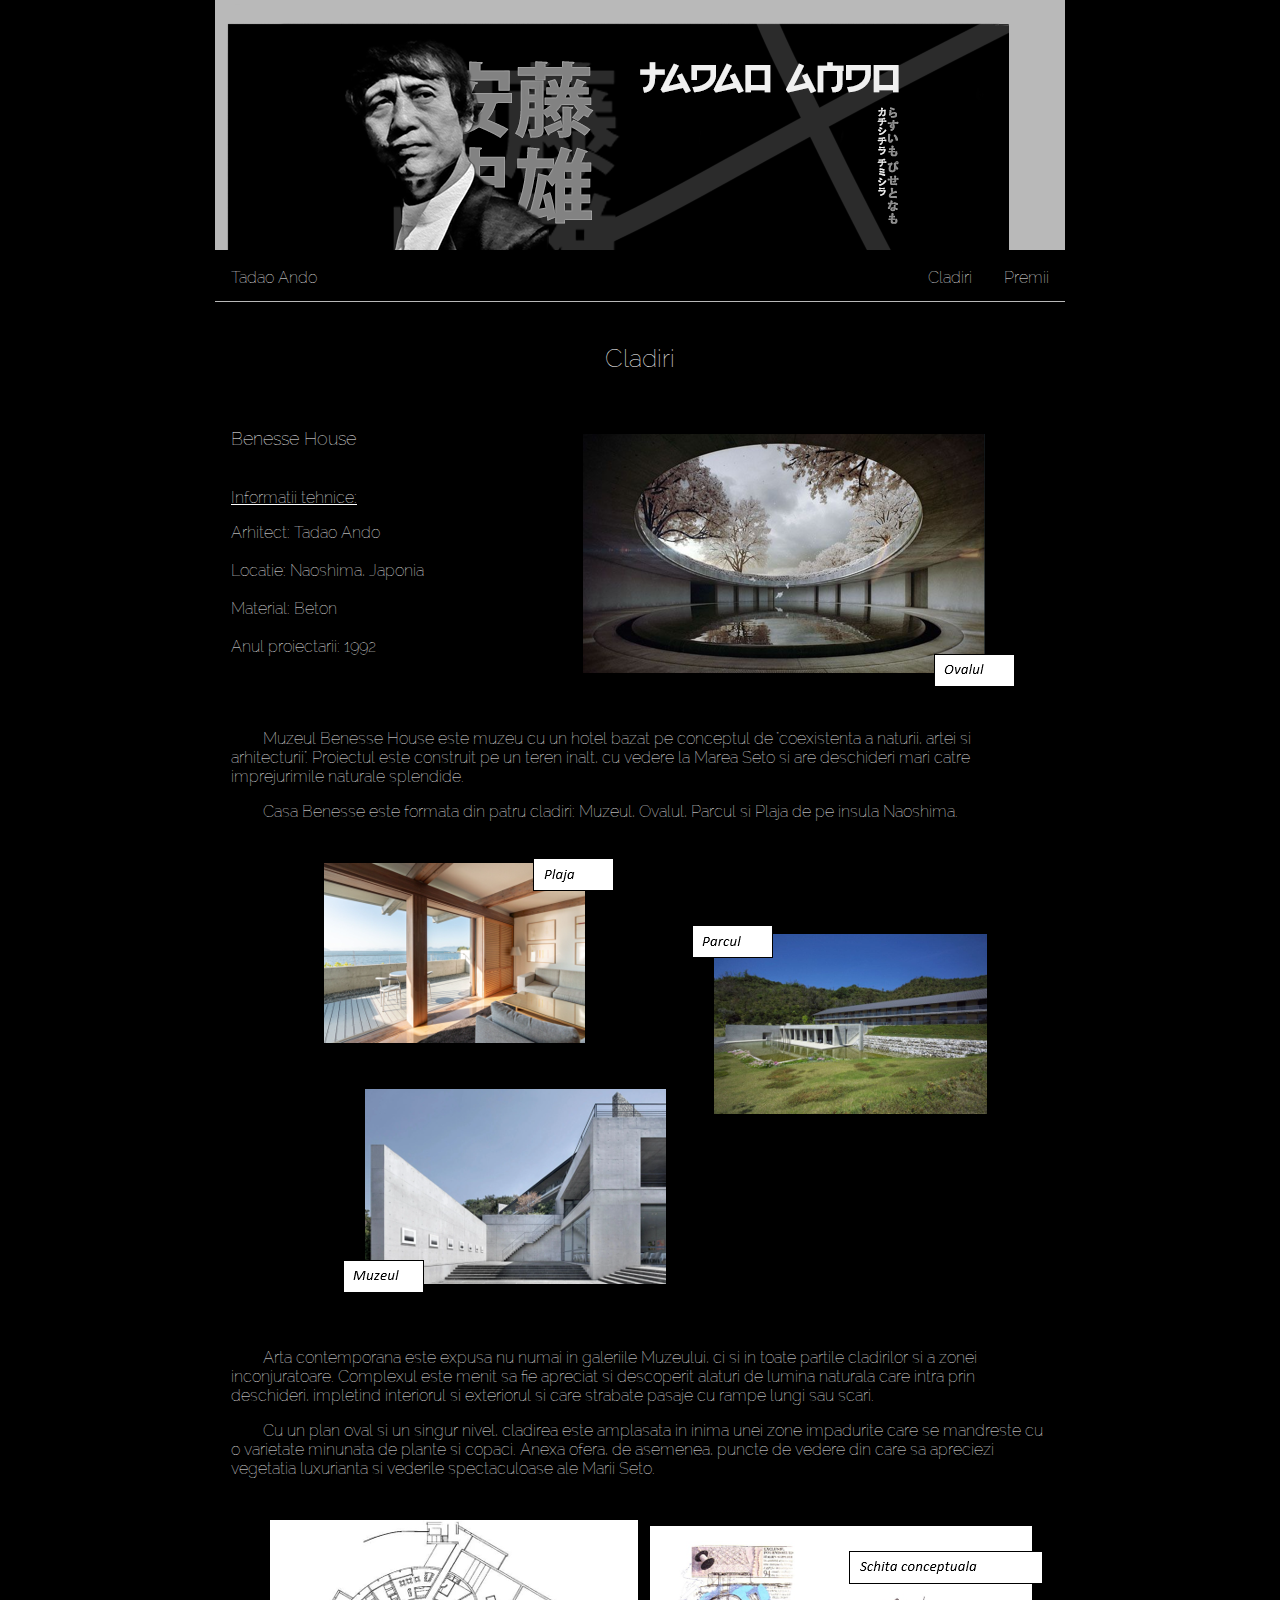
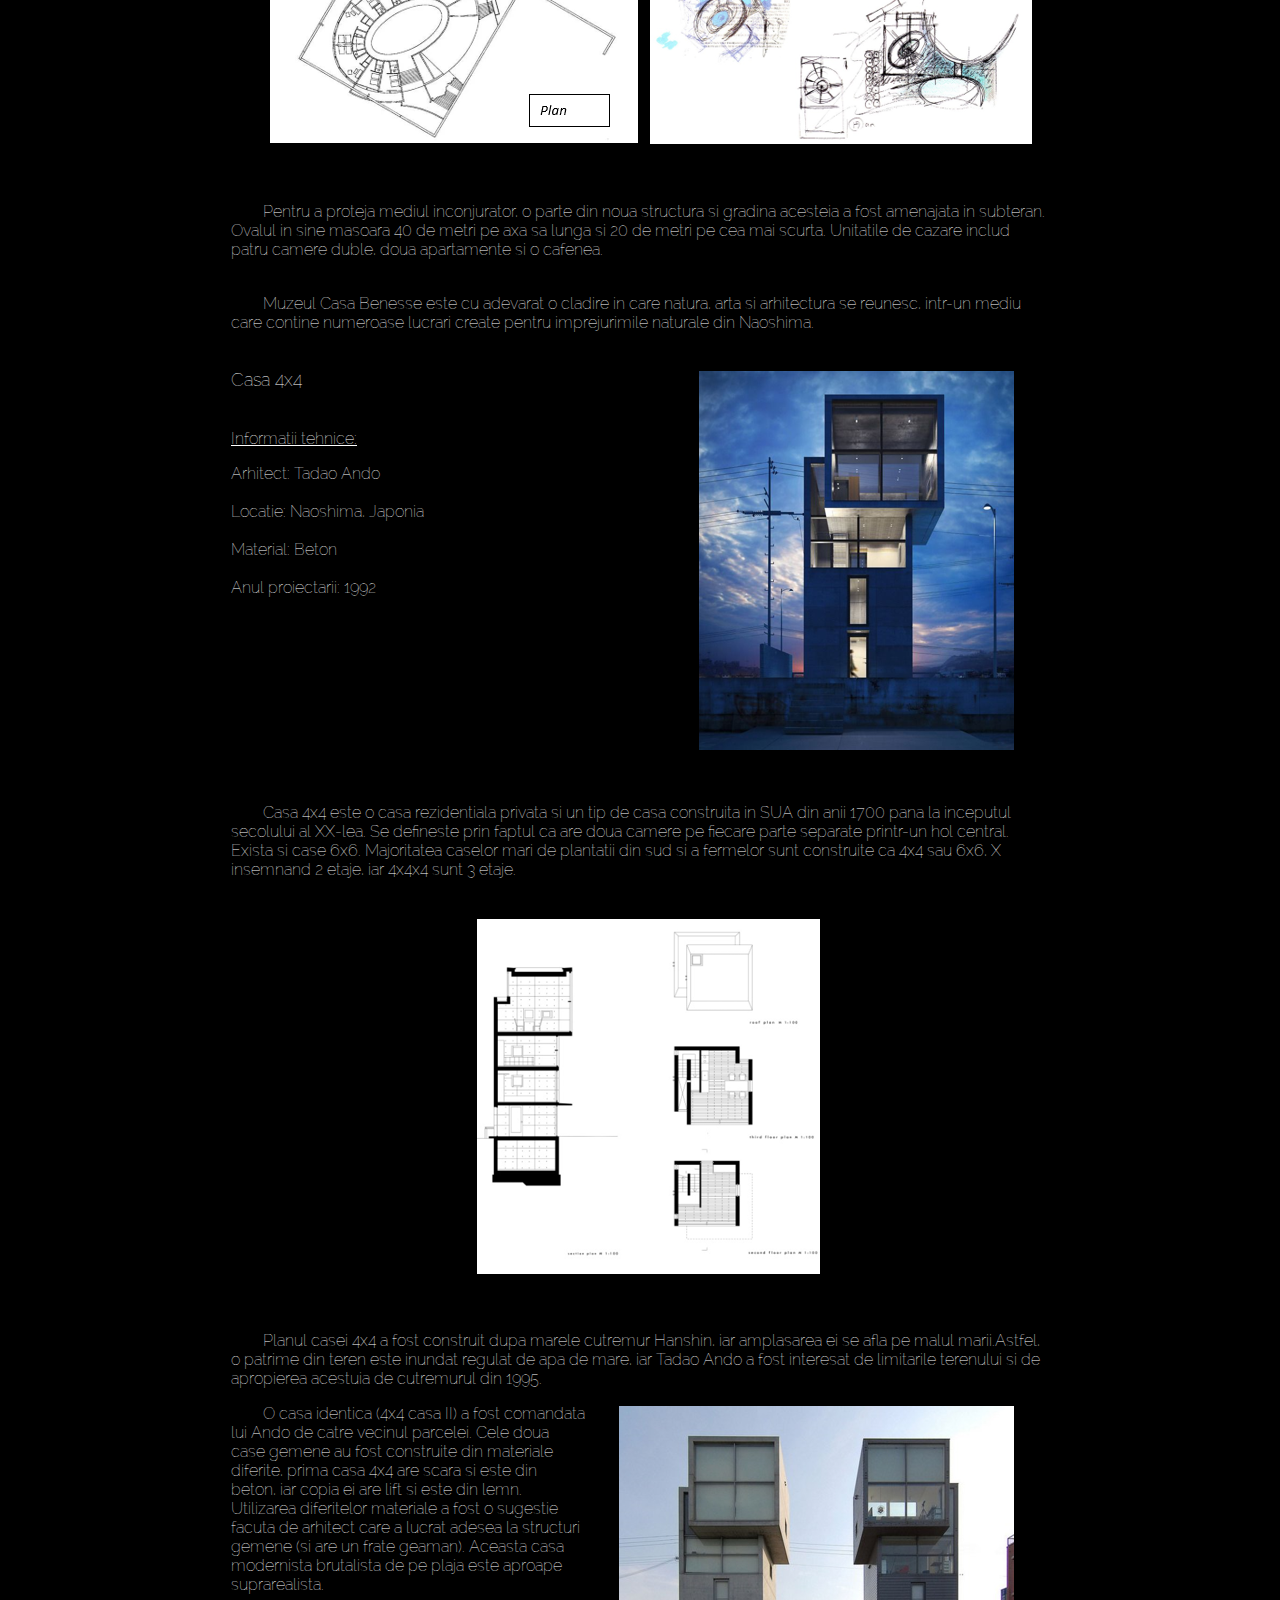
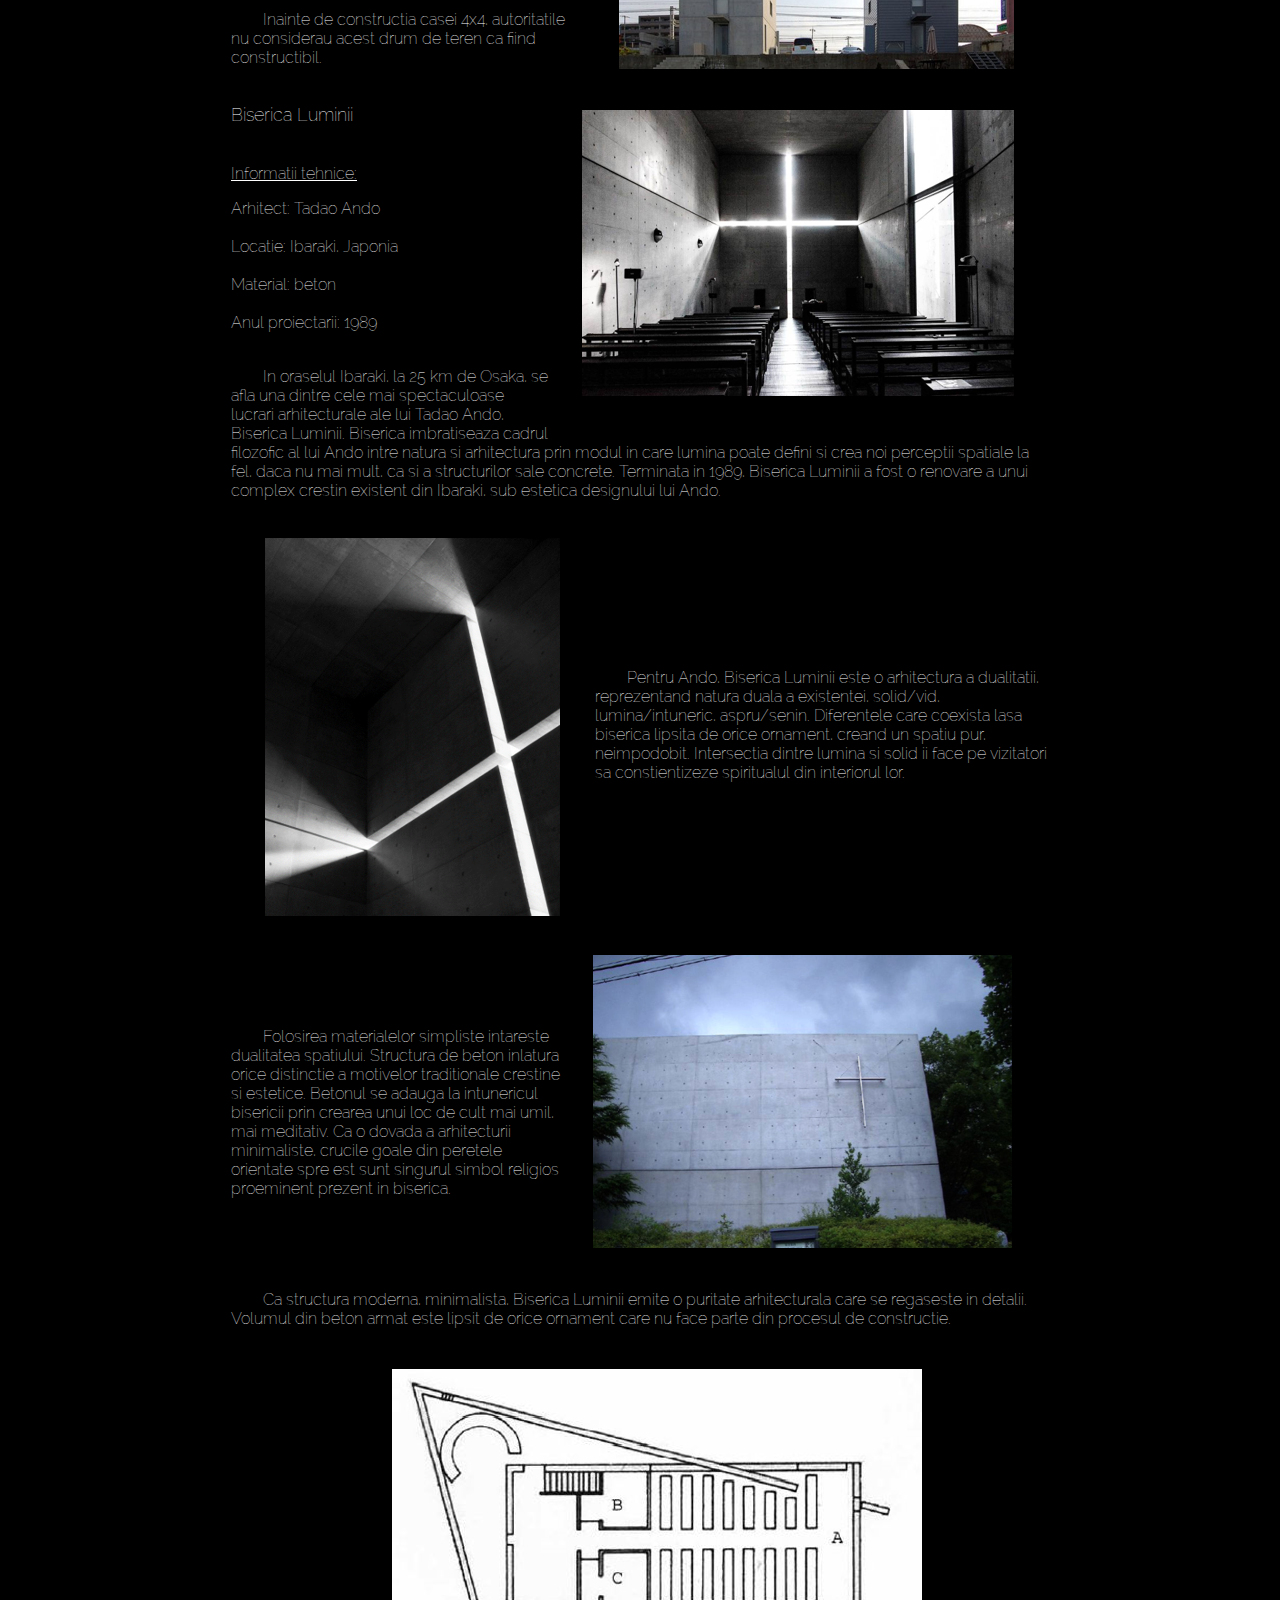
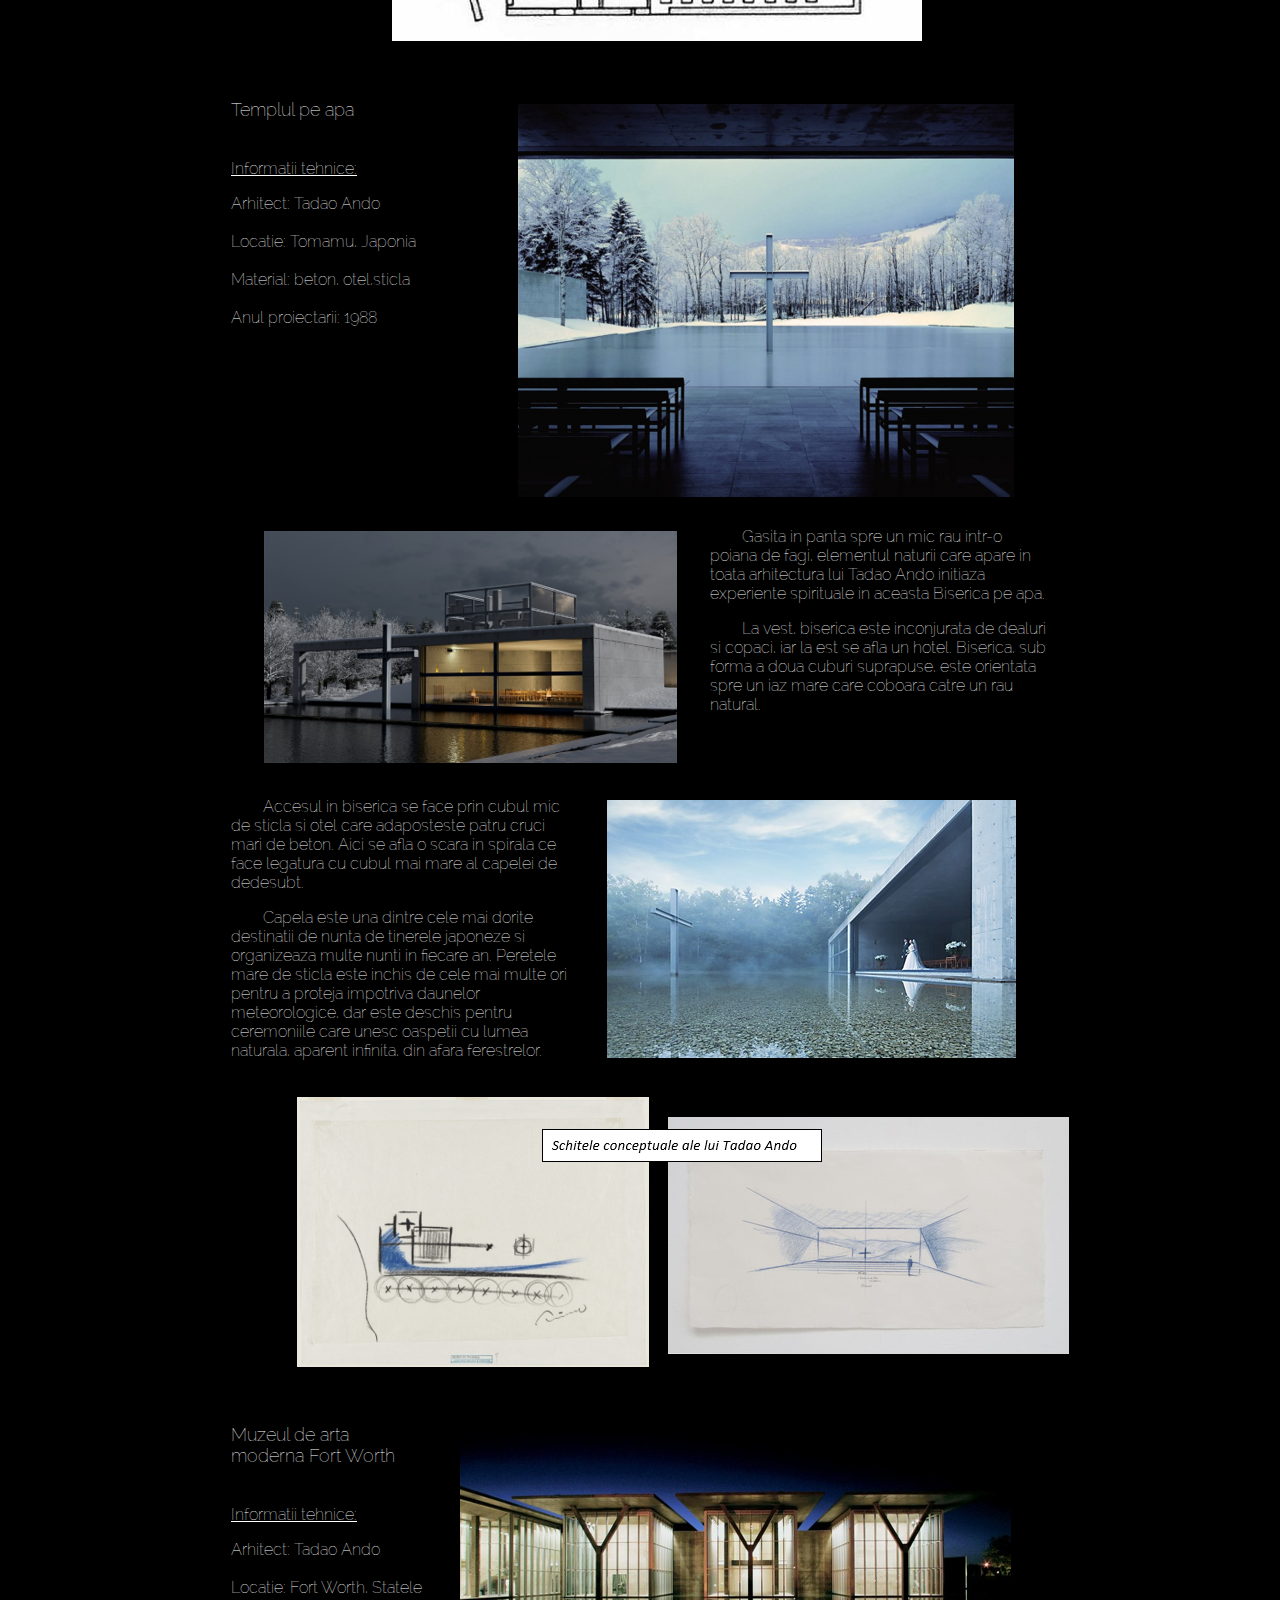
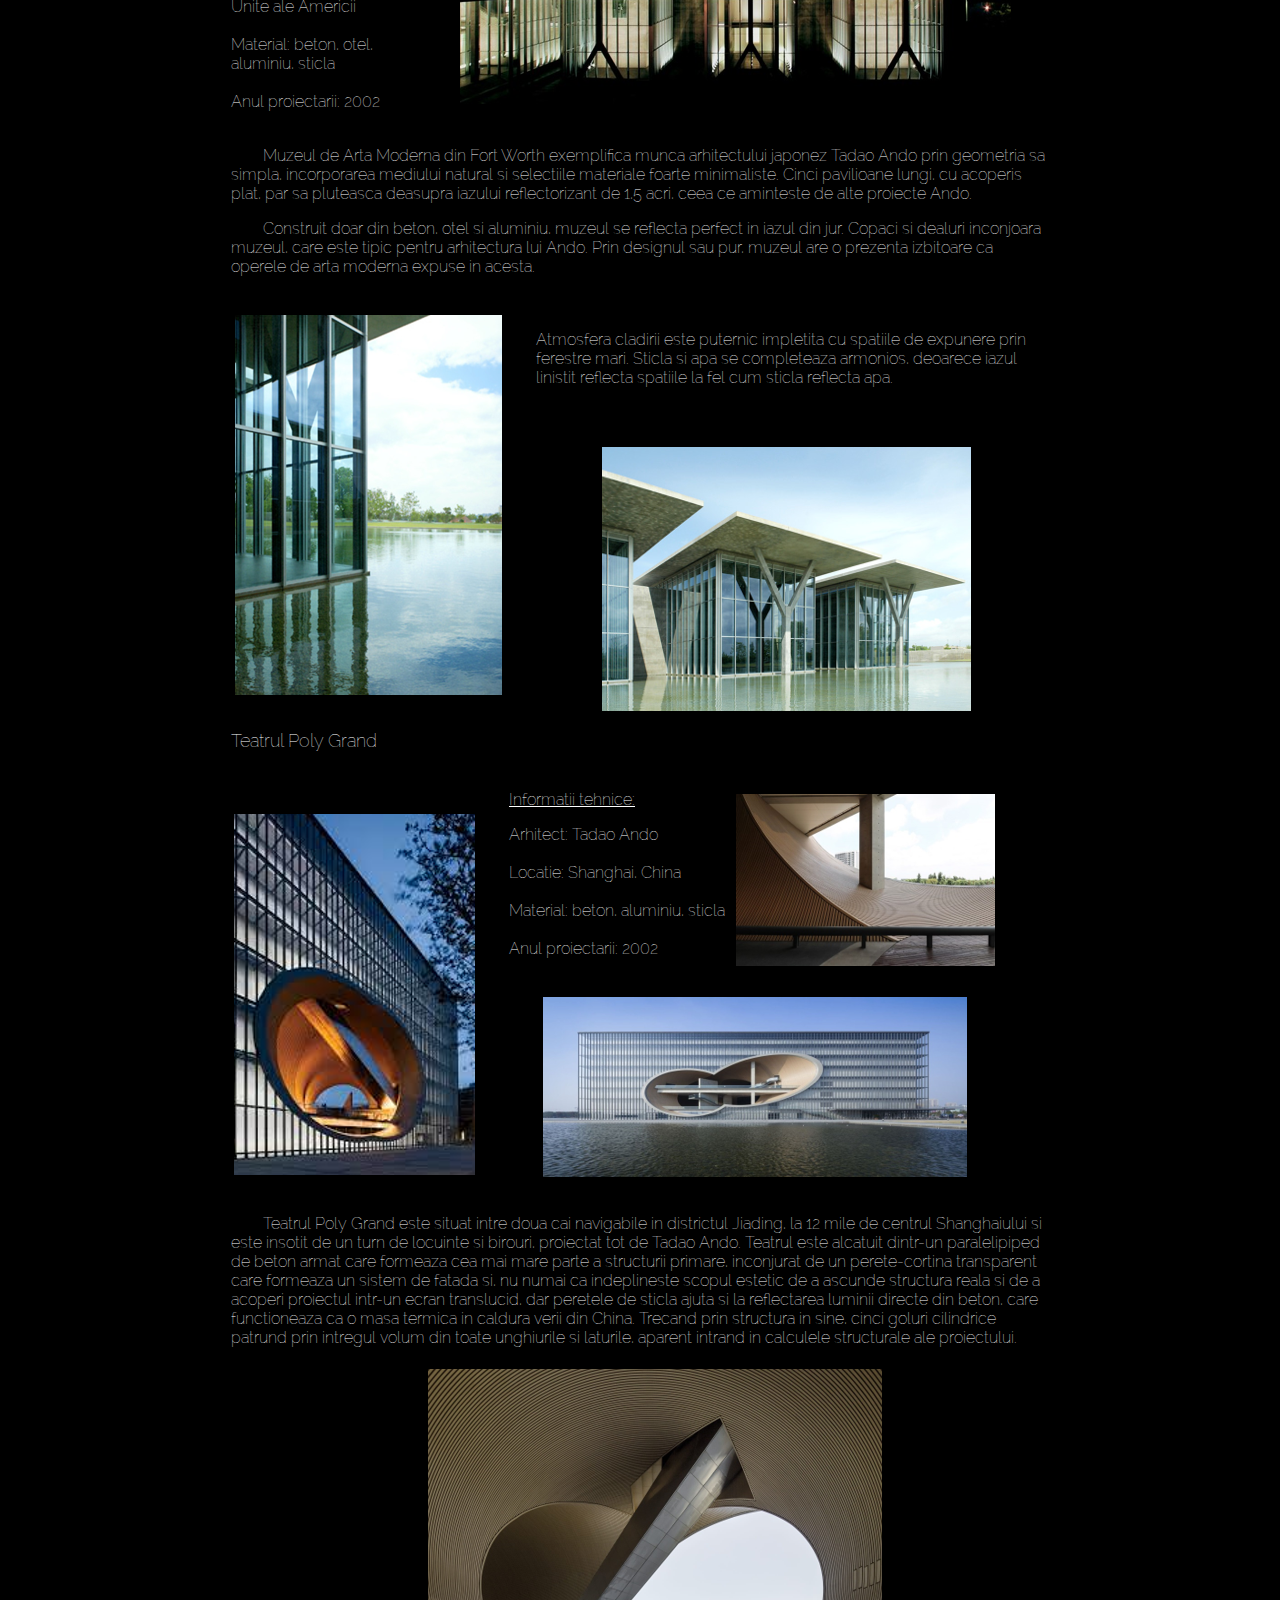
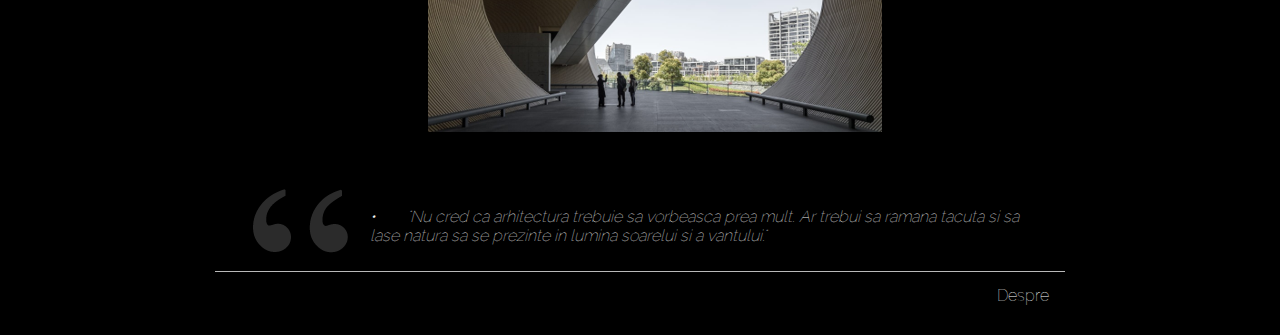
==== commit 69b2bebd: "added quotes" ====
--- a/cladiri.html
+++ b/cladiri.html
@@ -258,6 +258,13 @@
             <div>
                 <img style="float: top; margin: 30px; margin-left: 0px; margin-top: 0px;" src="pp3/cld21.png">
             </div>
+
+            <div>
+                <img style="float: left; margin: 20px; margin-top: 0px; margin-bottom: 0px" src="pp1/qt.png">
+            </div>
+
+            <p style="color: #f0f0f0; font-style:italic; font-size: 48;"><br><b>•</b>&emsp;&emsp;"Nu cred ca arhitectura trebuie sa vorbeasca prea mult. Ar trebui sa ramana tacuta si sa lase natura sa se prezinte in lumina soarelui si a vantului."
+            </p>
 
         </div>
 
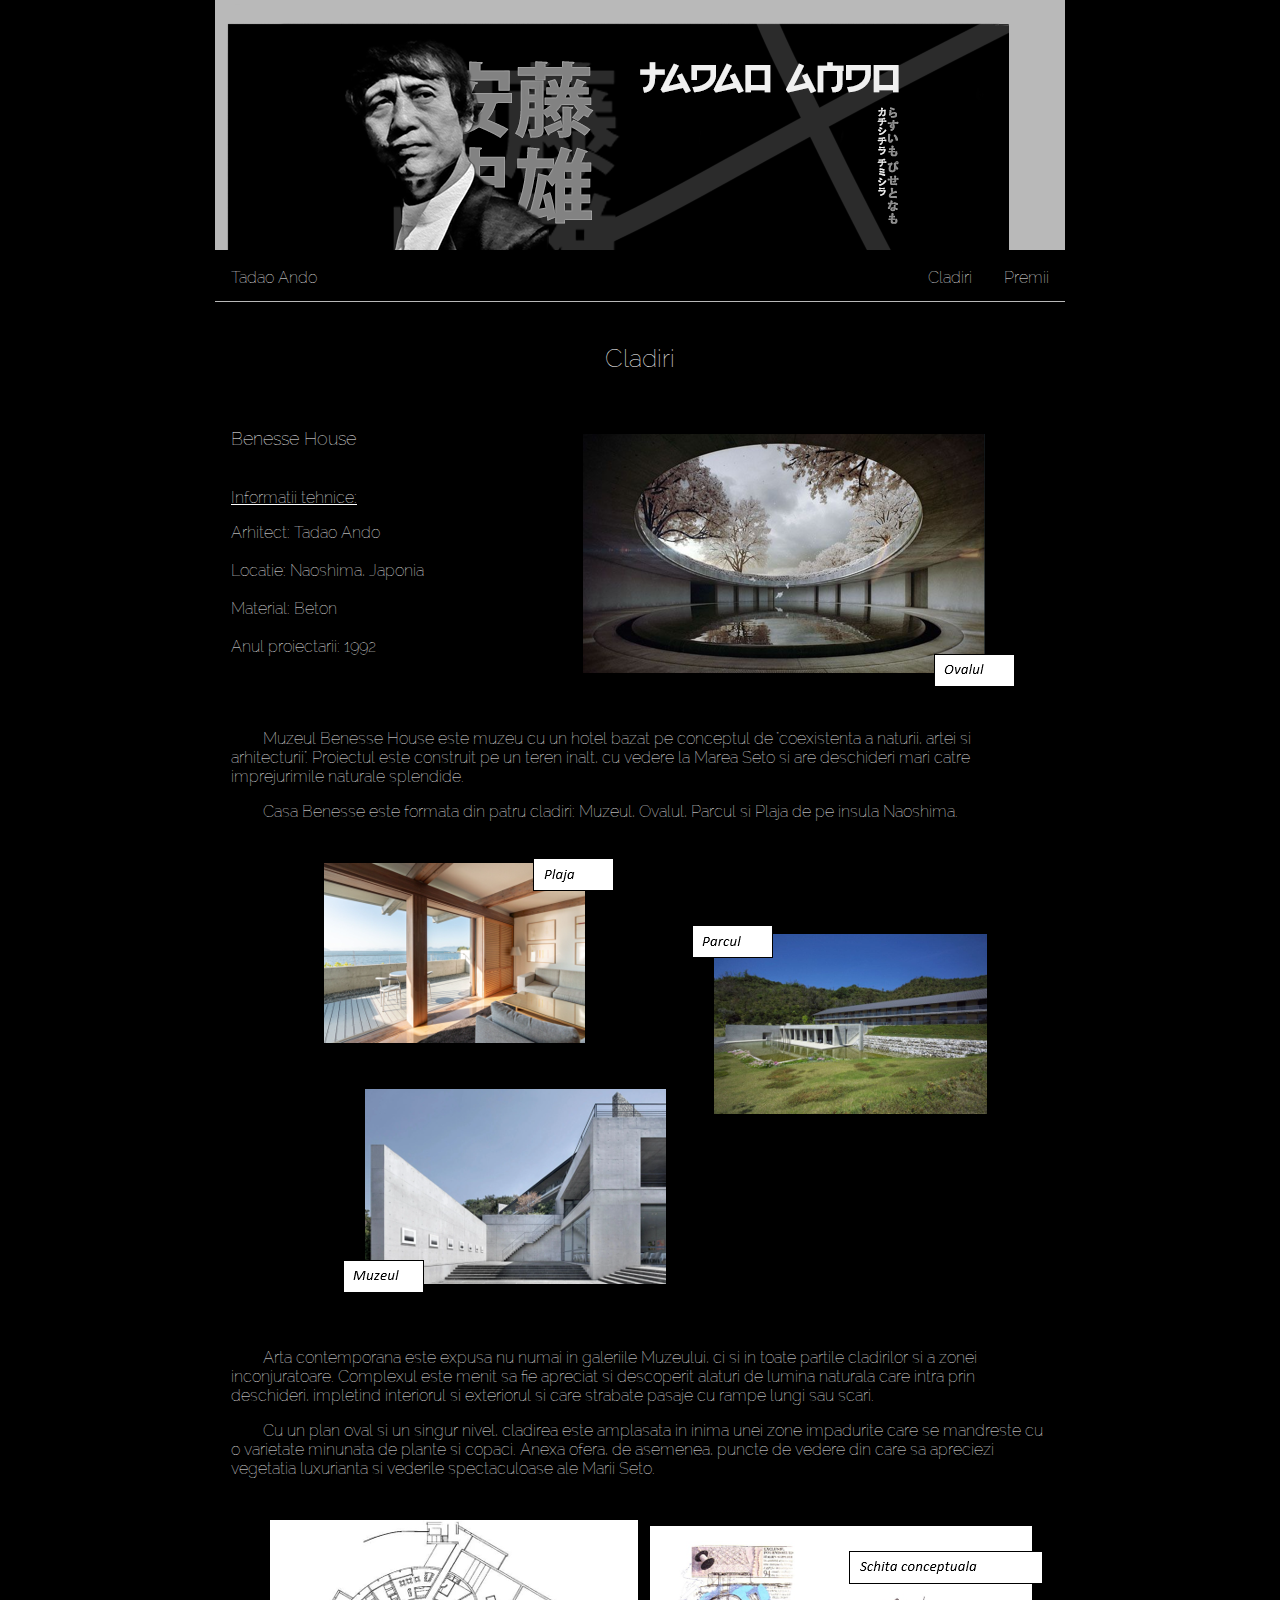
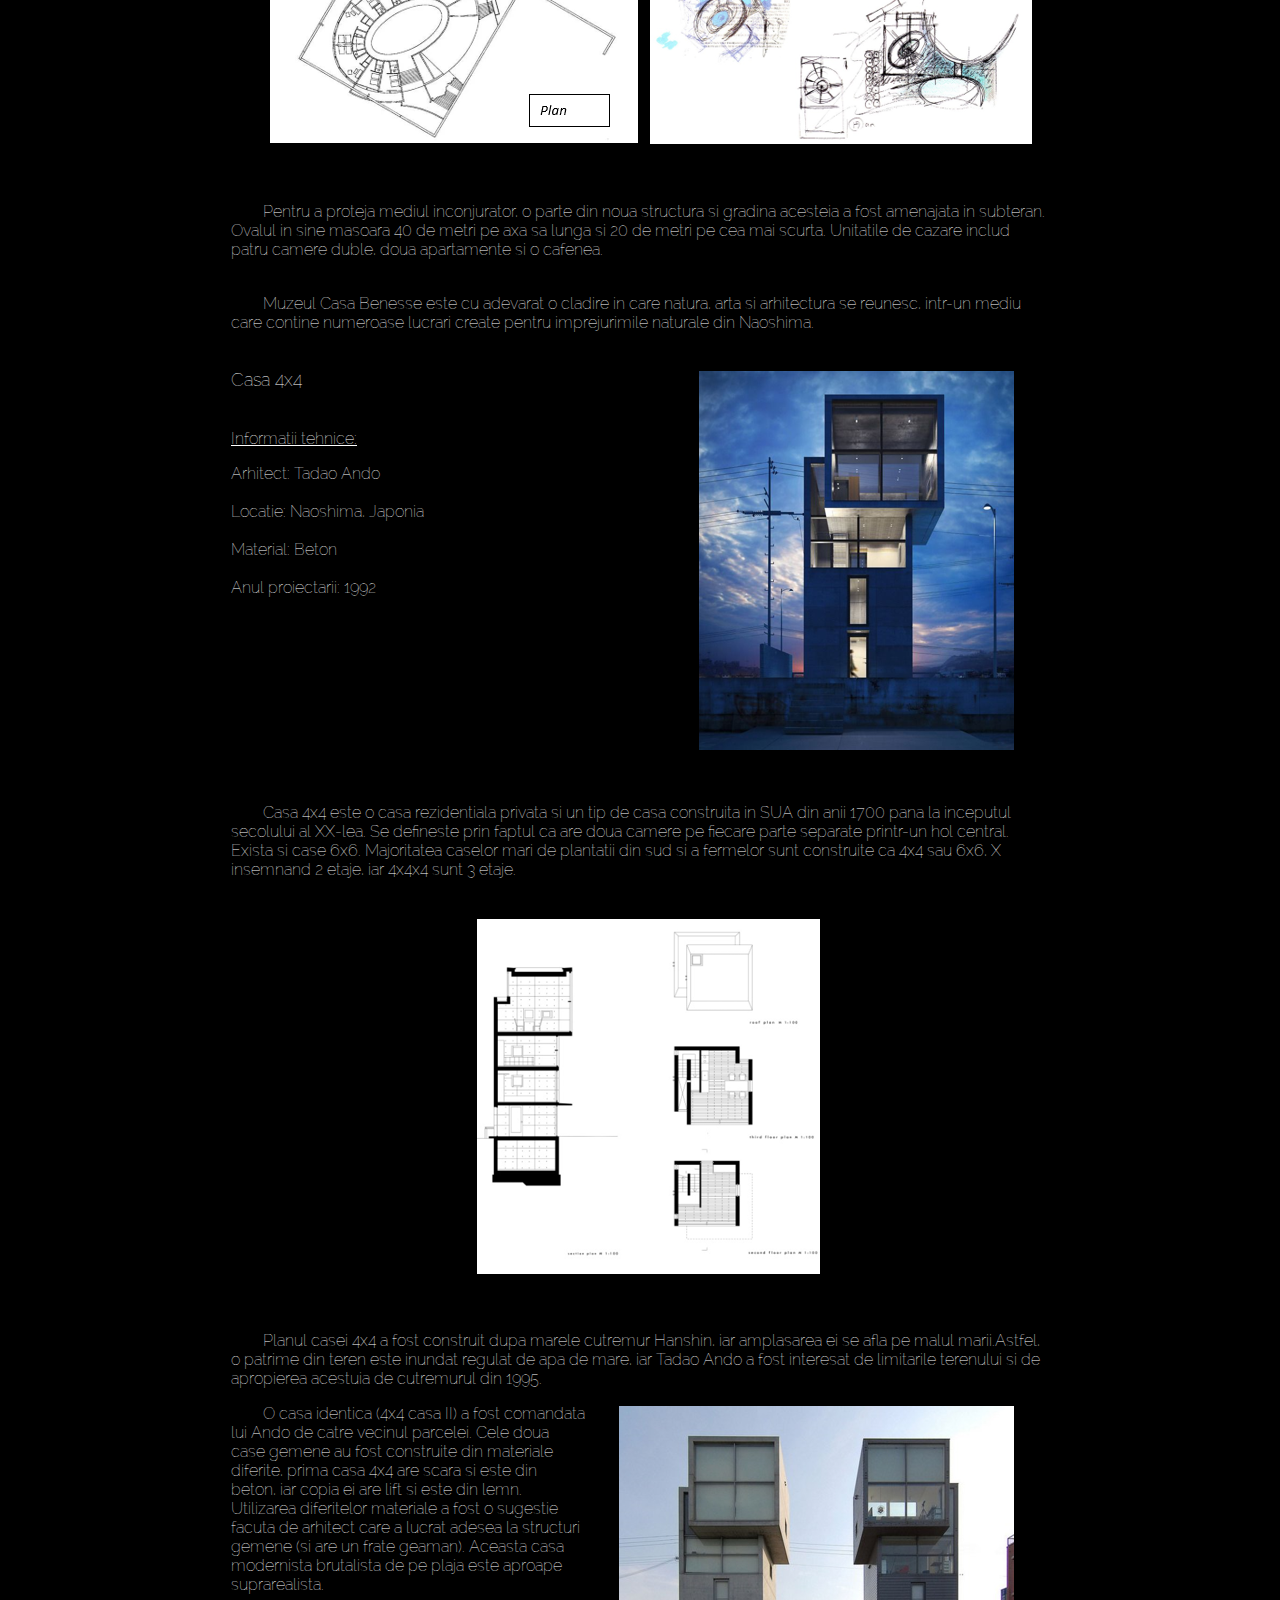
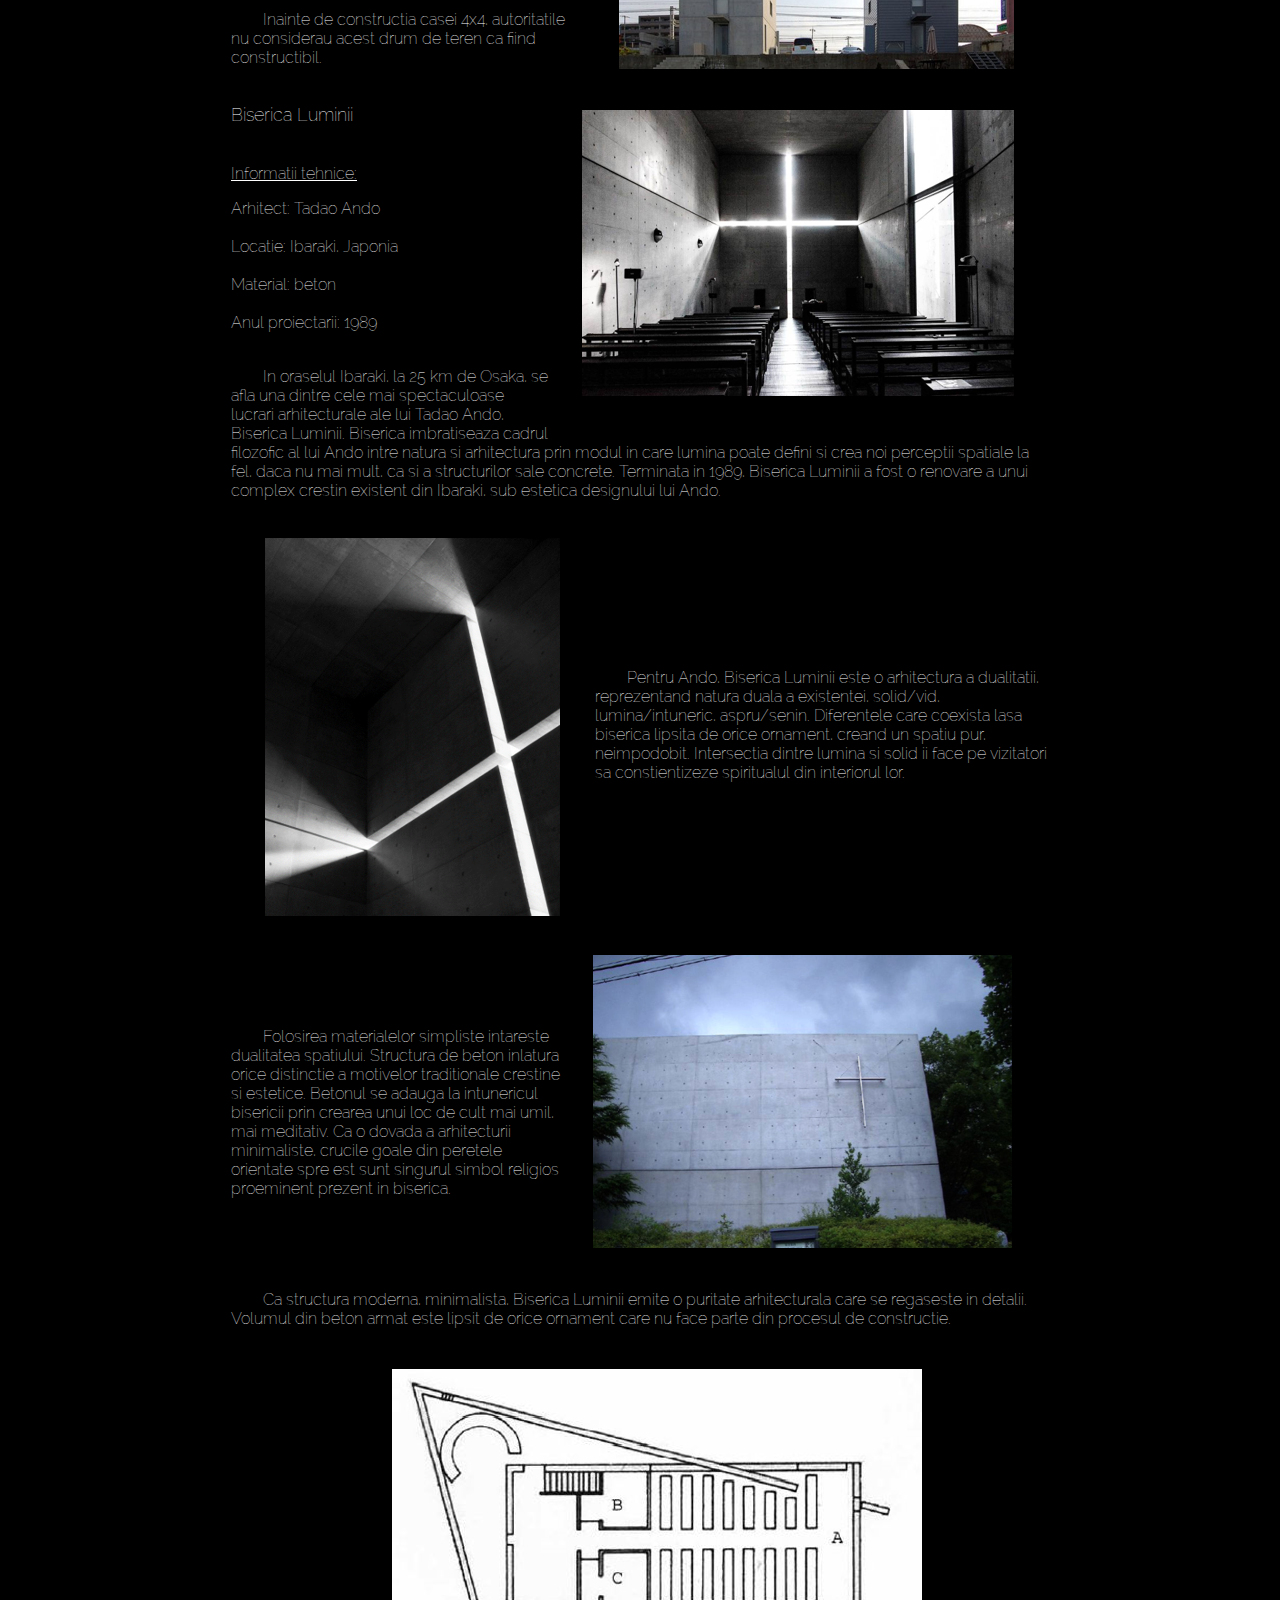
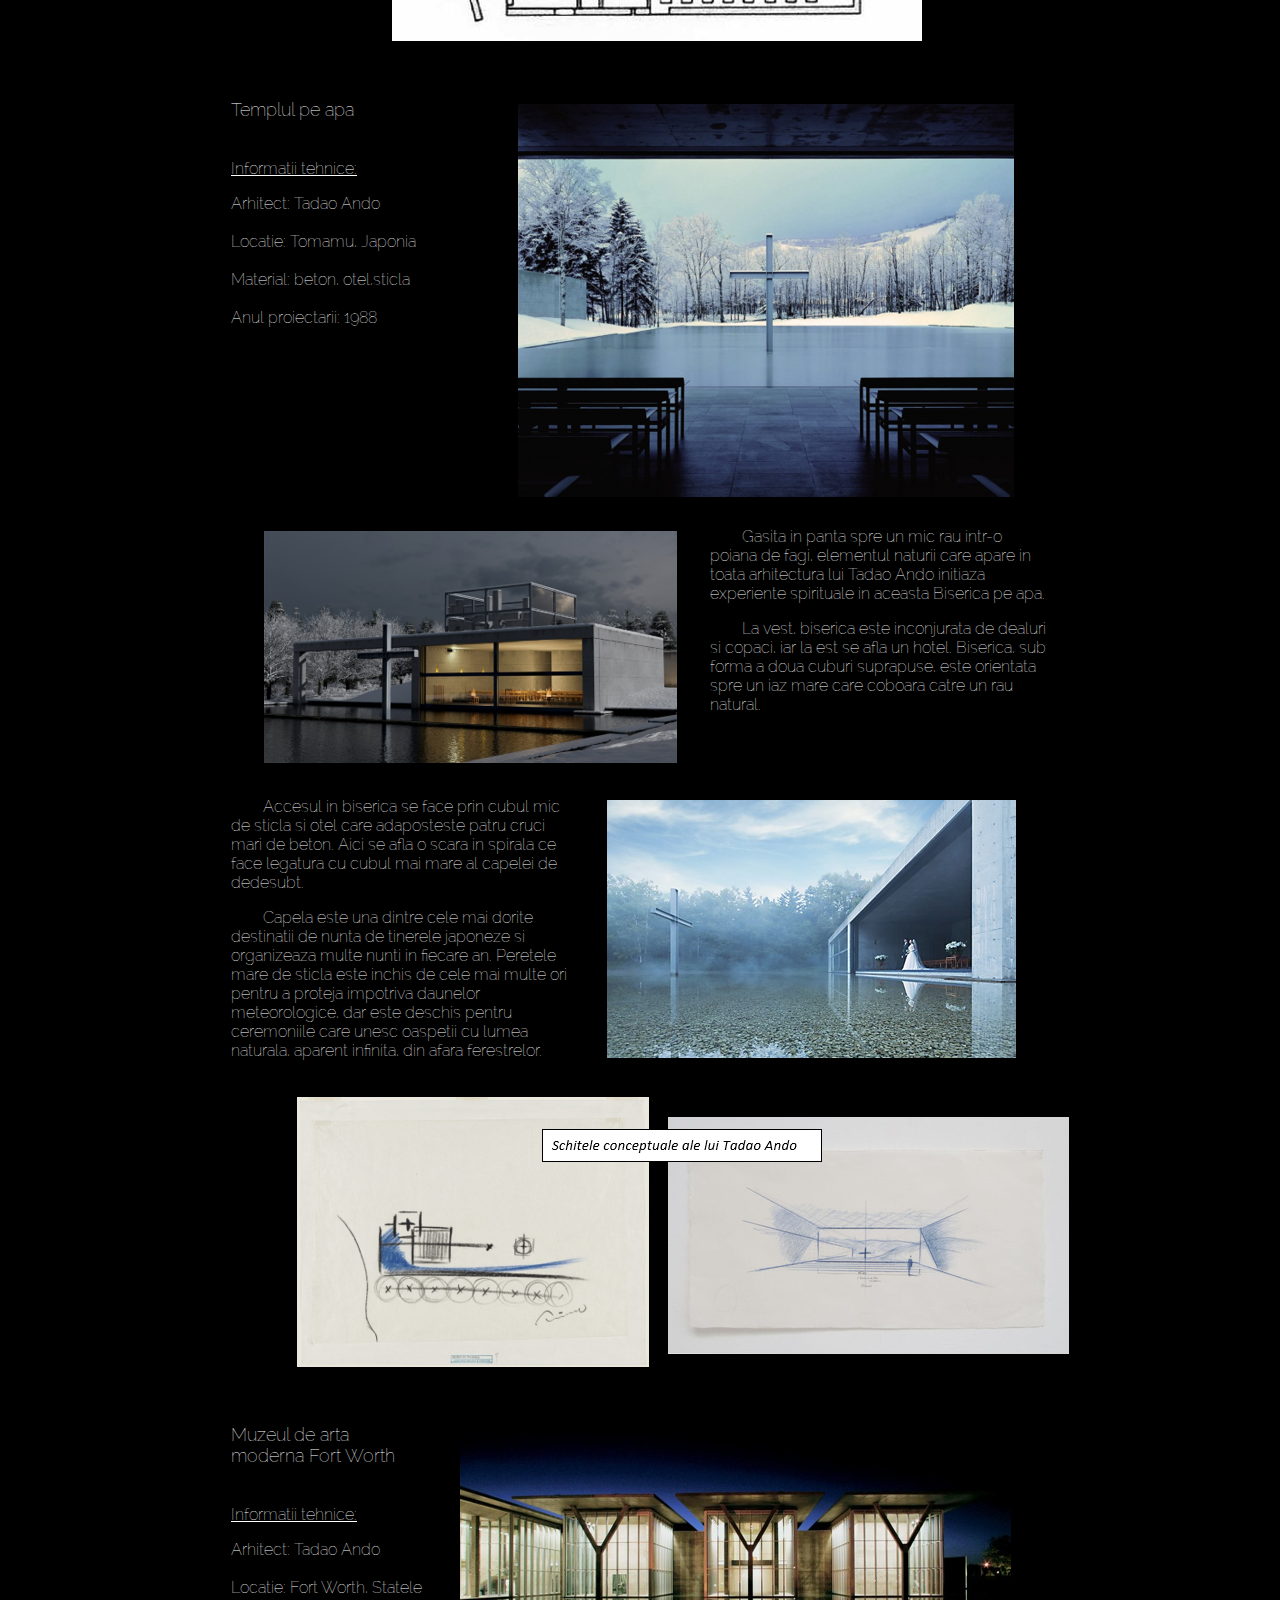
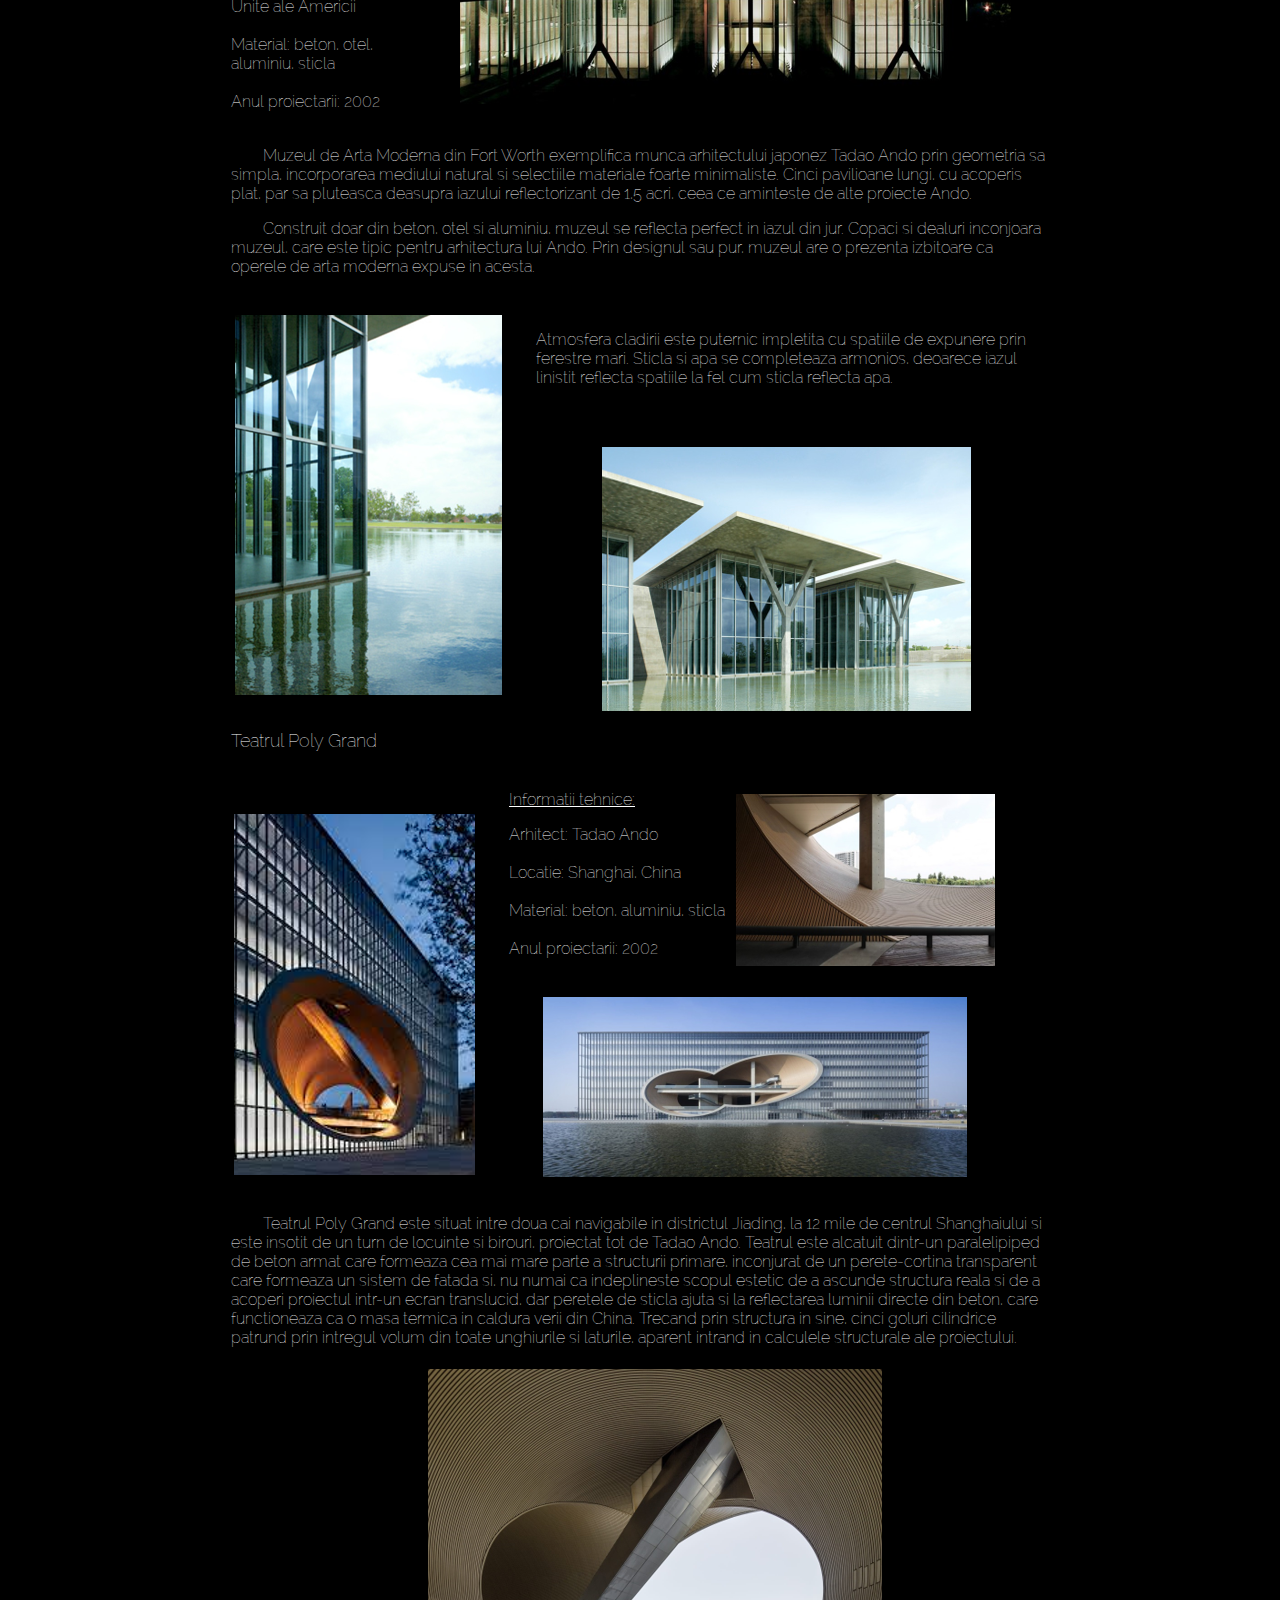
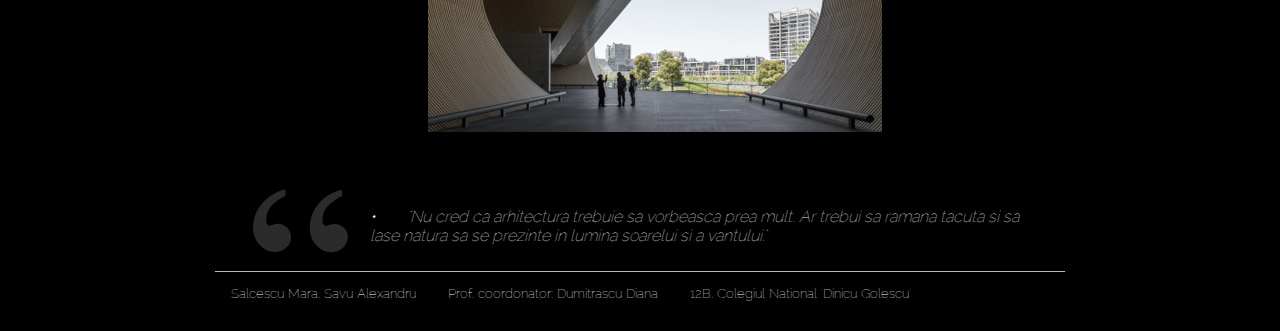
==== commit b200a388: "finished site" ====
--- a/cladiri.html
+++ b/cladiri.html
@@ -270,7 +270,11 @@
 
 
         <ul class="bottomnav" id="botnav">
-            <li><a><b>Despre</b></a>
+            <li id="home" style="font-size: 13px;"><a>Salcescu Mara, Savu Alexandru</a>
+            </li>
+            <li id="home" style="font-size: 13px;"><a>Prof. coordonator: Dumitrascu Diana</a>
+            </li>
+            <li id="home" style="font-size: 13px;"><a>12B, Colegiul National 'Dinicu Golescu'</a>
             </li>
         </ul>
     </div>
--- a/csspag.css
+++ b/csspag.css
@@ -37,6 +37,7 @@
     border-bottom-width: 0px;
     border-top-color: rgb(185, 185, 185);
     z-index: 101;
+    font-size: 9px;
 }
 
 li {
